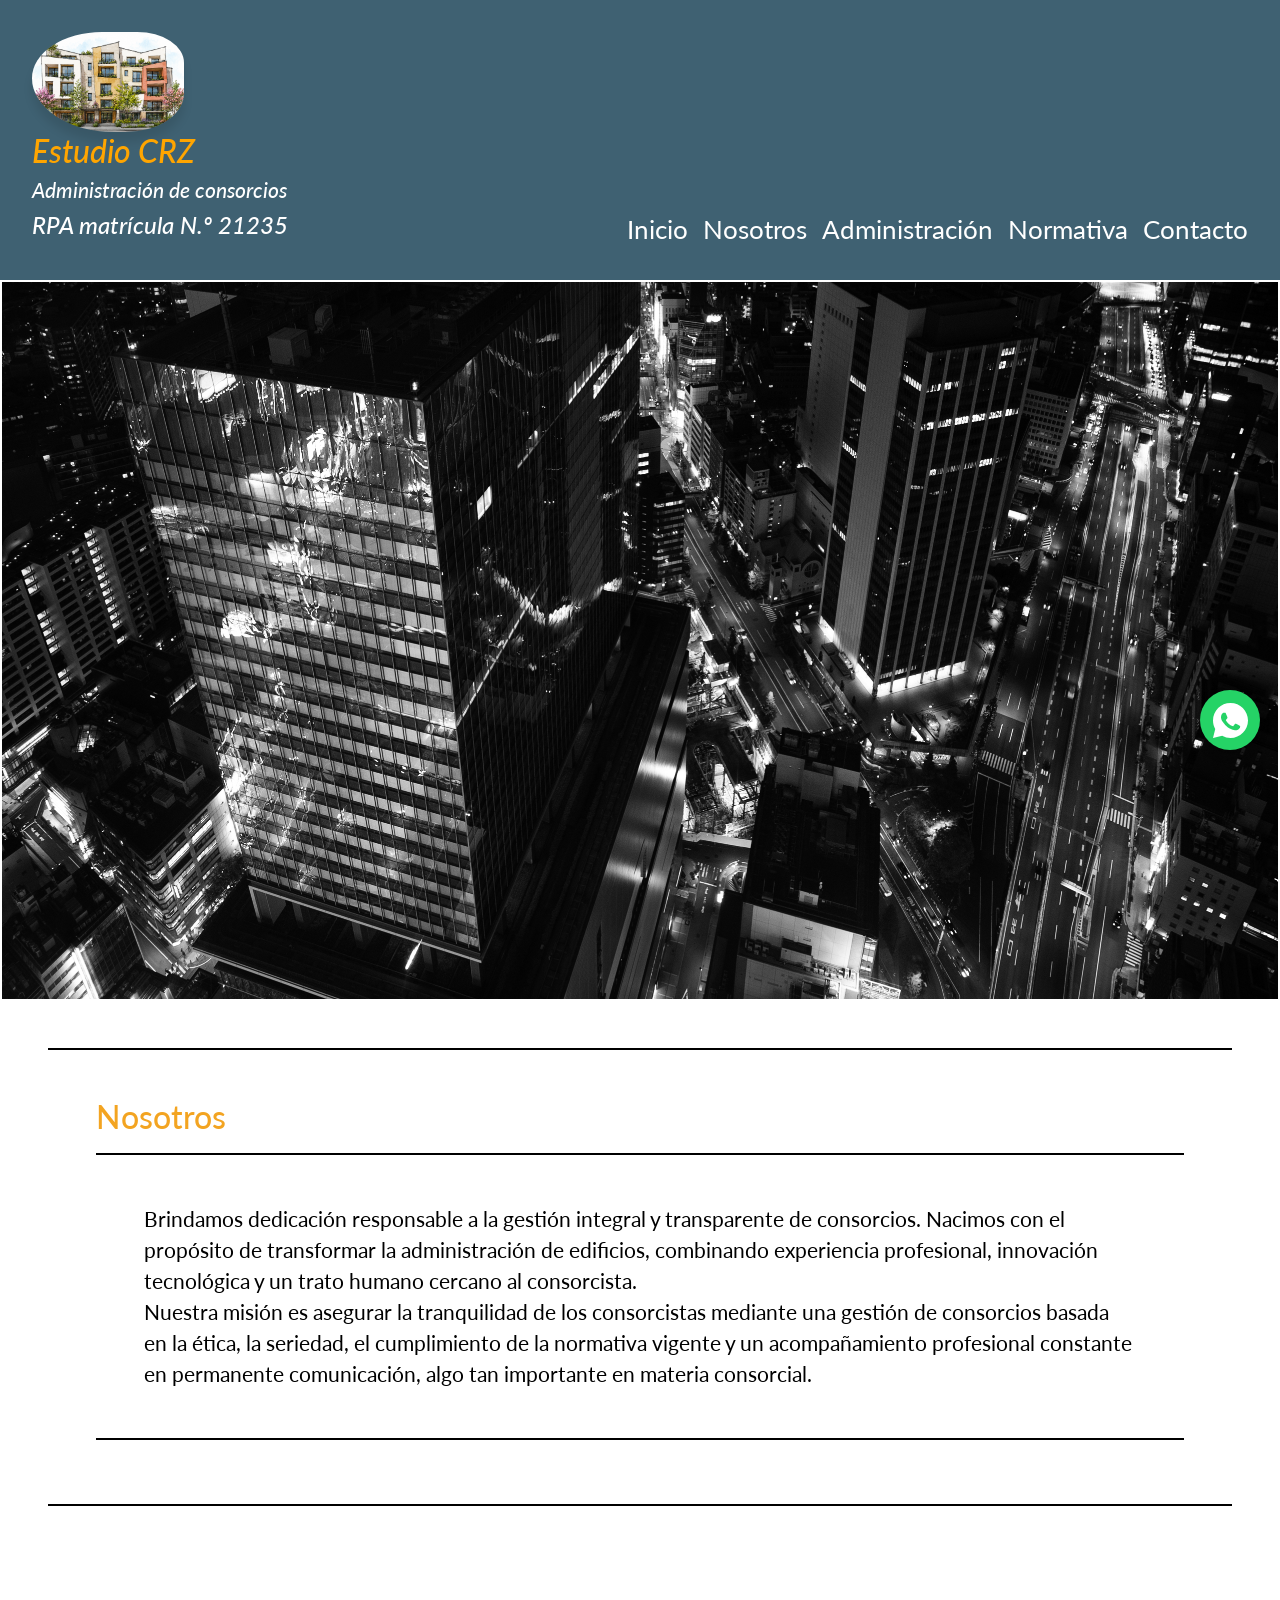
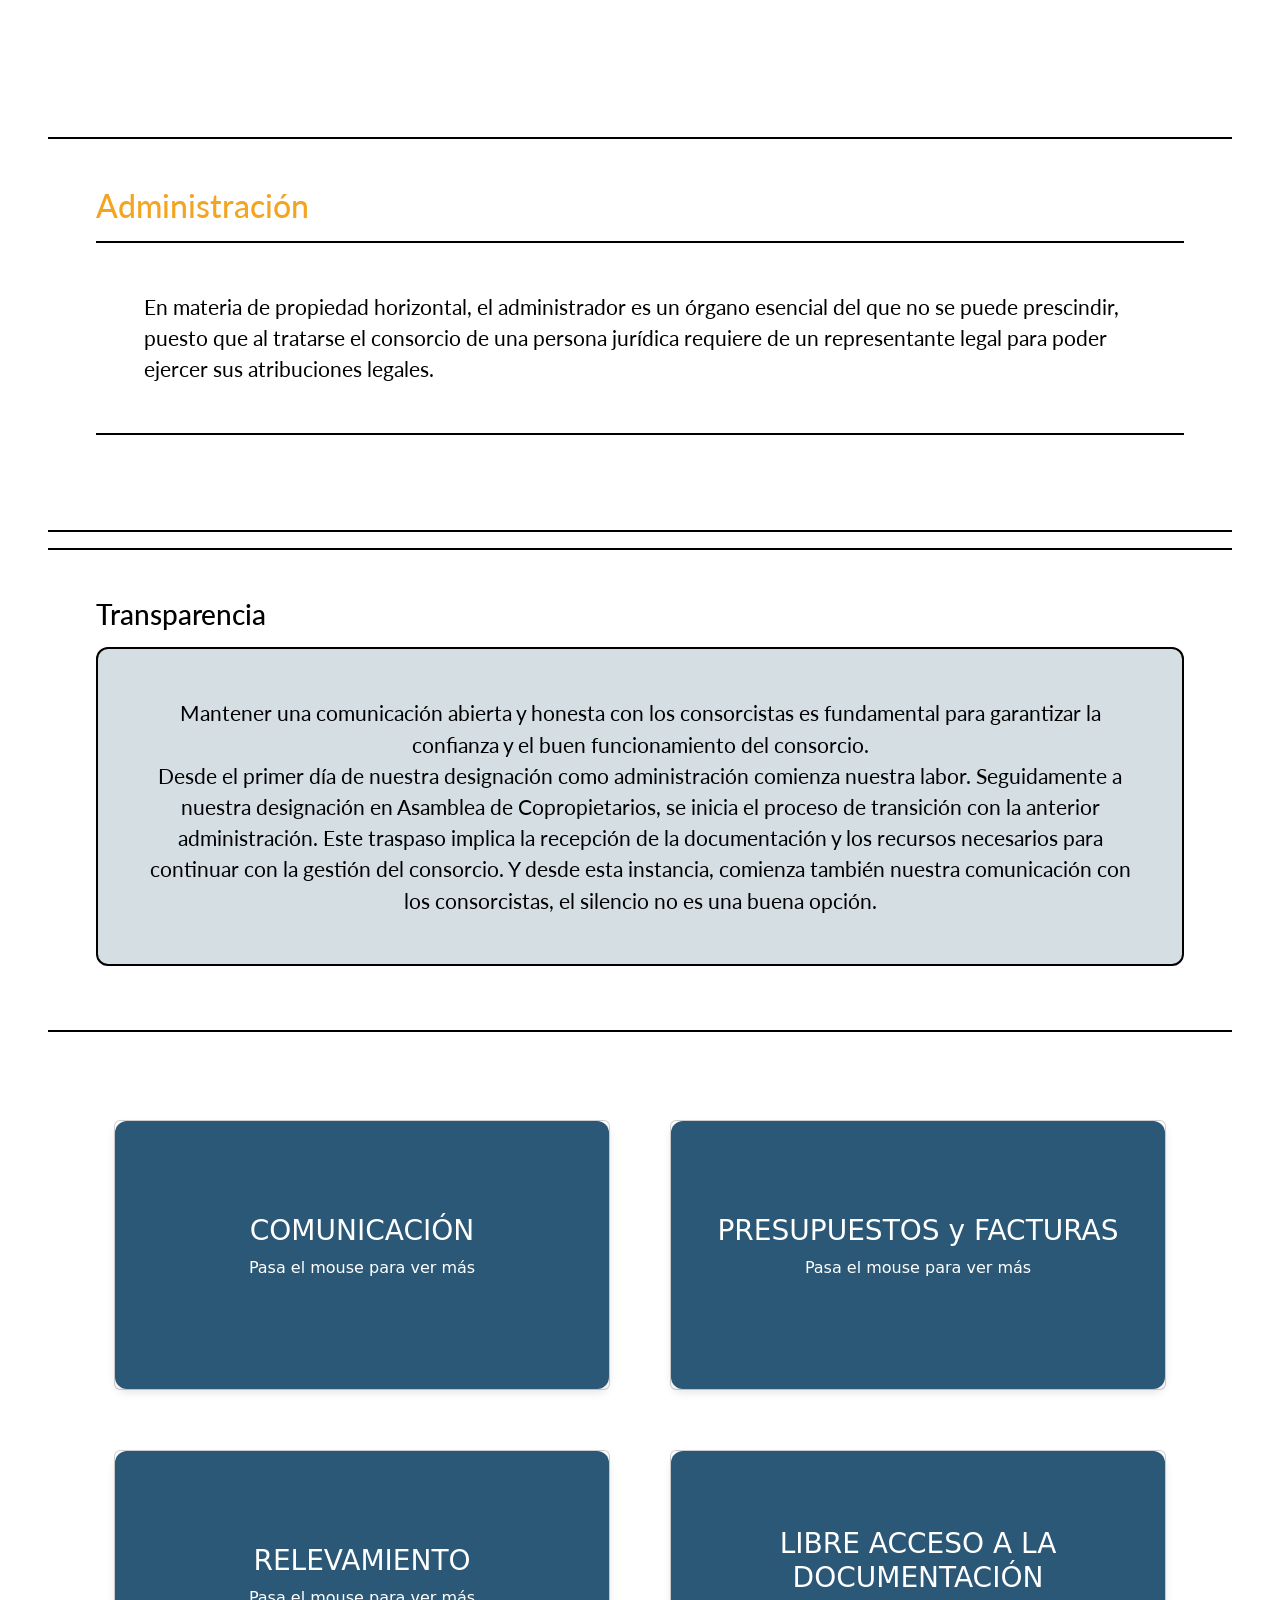
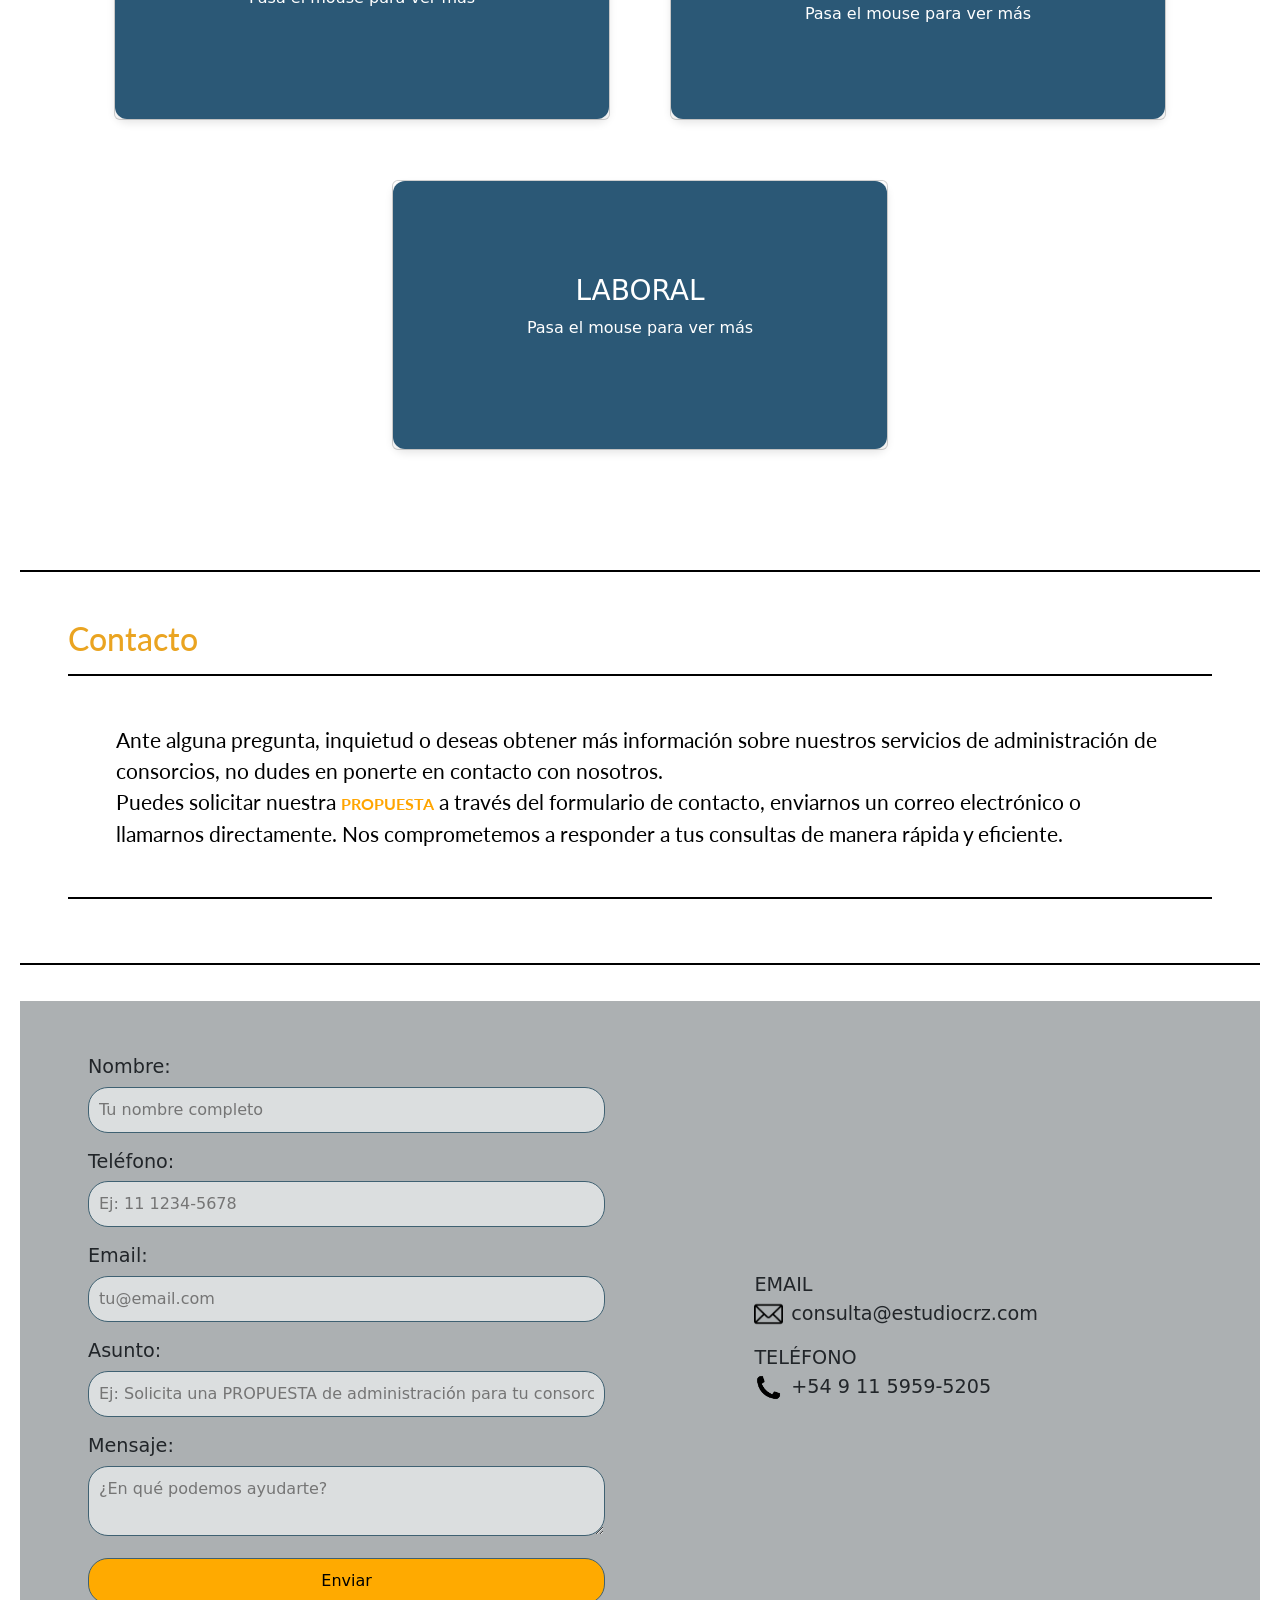
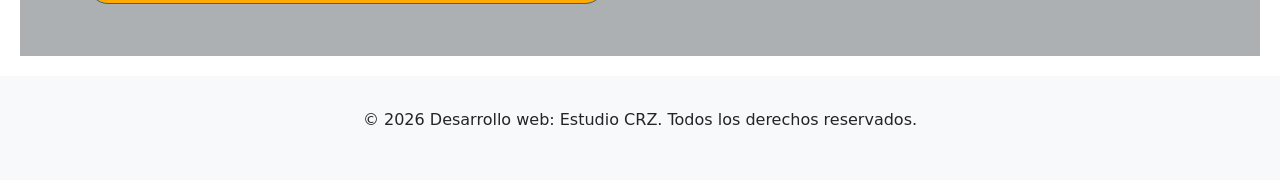
==== index.html @ b4c80524 "responsive" ====
<!DOCTYPE html>
<html lang="en">
<head>
    <meta charset="UTF-8">
     <meta name="theme-color" content="#3f6172">
    
    <meta name="viewport" content="width=device-width, initial-scale=1.0">
        <link rel="icon" type="image/png"   href="/assets/edificio_pagWeb_parteIzq.png" sizes="64x64">
        
        <link rel="preconnect" href="https://fonts.googleapis.com">
        <link rel="preconnect" href="https://fonts.gstatic.com" crossorigin>
        <link href="https://fonts.googleapis.com/css2?family=Inter:ital,opsz,wght@0,14..32,100..900;1,14..32,100..900&family=Lato:ital,wght@0,100;0,300;0,400;0,700;0,900;1,100;1,300;1,400;1,700;1,900&display=swap" rel="stylesheet">

        <link href="https://cdn.jsdelivr.net/npm/bootstrap@5.3.8/dist/css/bootstrap.min.css" rel="stylesheet" integrity="sha384-sRIl4kxILFvY47J16cr9ZwB07vP4J8+LH7qKQnuqkuIAvNWLzeN8tE5YBujZqJLB" crossorigin="anonymous">
        <script src="https://cdn.jsdelivr.net/npm/bootstrap@5.3.8/dist/js/bootstrap.bundle.min.js" integrity="sha384-FKyoEForCGlyvwx9Hj09JcYn3nv7wiPVlz7YYwJrWVcXK/BmnVDxM+D2scQbITxI" crossorigin="anonymous"></script>
        
        <link rel="stylesheet" href="./styles.css">
        <link rel="stylesheet" href="./styles_menu.css">
        <link rel="stylesheet" href="./styles_inicio.css">
        <link rel="stylesheet" href="./styles_form.css">
        <link rel="stylesheet" href="./styles_whatsapp.css">
        <link rel="stylesheet" href="./styles_contacto.css">
        <link rel="stylesheet" href="./styles_tarjetaGira.css">
        
    <title>CRZ Administración</title>
</head>
<body>
    <header class="contenedor_header contenedor_h1">
        <div class="tit_logo">
            <img src="./assets/edificio_pagWeb_bis.png" alt="Logotipo" class="header-logo">
            <div class="tit_nav">
                <h2 class="header-tit" >Estudio CRZ</h2>
                <h1 class="header-texto  h1_abajo" style="color: white;">Administración de consorcios</h1>
                <h4 class="header-texto" style="color: white">RPA matrícula N.º 21235</h4>                
            </div>
        </div>        
        <!-- <div>
                <nav class="contenedor_nav ">
                    <a class="link_nav"  href="#nosotros">Nosotros</a>
                    <a class="link_nav" href="./servicios.html">Servicios</a>
                    <a class="link_nav"  href="./.html">Reseñas</a>
                    <a class="link_nav" href="./contacto.html">Contacto</a>                                        
                </nav>
        </div> -->
        <nav>
            <ul class="contenedor_nav">
                <li class="nav-item"><a class="link_nav" href="./index.html">Inicio</a></li>
                <li class="nav-item"><a class="link_nav" href="#nosotros">Nosotros</a></li>
                <li class="nav-item dropdown"><a class="link_nav" href="#administracion">Administración</a>
                    <!-- <ul class="dropdown-menu">
                        <li><a class="link_nav" href="./servicios/presencia.html">Presencia</a></li>
                        <li><a class="link_nav" href="./servicios.html#contabilidad">Expensas</a></li>
                        <li><a class="link_nav" href="./servicios.html#legal">hola</a></li>
                    </ul> -->
                </li>                    
                <li class="nav-item"><a class="link_nav" href="./normativa.html">Normativa</a></li>
                <li class="nav-item"><a class="link_nav" href="#contacto">Contacto</a></li>
            </ul>
        </nav>

    </header>

    <main>
        <div class="contenedor_main contenedor_h1 normativa" >
          <img src="./assets/city-streets_editadaByN.jpg" alt="Logotipo" class="hero-image">  
          <img src="./assets/city-streets_editadaByN_app.jpg" alt="Logotipo" class="hero-imageApp">

        </div>
        <section id="nosotros" class="titulo_section contenedor_h1">
            <div class=" texto-oculto texto_sec">
            <!--  <div  class="texto_section"> -->
                <h2 class="texto-oculto" style="color:  rgb(243, 164, 33)">Nosotros</h2>
                <p class="texto-oculto texto_sec">Brindamos dedicación responsable a la gestión integral y transparente de consorcios. Nacimos con el propósito de transformar la administración de edificios, combinando experiencia profesional, innovación tecnológica y un trato humano cercano al consorcista.
                <br>Nuestra misión es asegurar la tranquilidad de los consorcistas mediante una gestión de consorcios basada en la ética, la seriedad, 
                    el cumplimiento de la normativa vigente y un acompañamiento profesional constante en permanente comunicación, algo tan importante en materia consorcial.</p>
             </div>
        </section>

        <div class="separa" >

        </div>

        <!--   -->

        <!-- ADMINISTRADOR -->
         <section id="administracion" class="titulo_section contenedor_h1">
             <div  class="texto-oculto texto_sec">
                <h2 class="texto-oculto" style="color:  rgb(243, 164, 33)">Administración</h2>
                <p class="texto-oculto texto_sec">En materia de propiedad horizontal, el administrador es un órgano esencial del que no se puede prescindir, puesto que al tratarse el consorcio de una persona jurídica requiere de un representante legal para poder ejercer sus atribuciones legales.</p>
                <br>
            </div>
                <div class="texto-oculto texto_sec">
                    <h3 style=" justify-content: center; color:  black">Transparencia</h3>
                    <p class="texto-oculto  texto_sec texto_transp"> Mantener una comunicación abierta y honesta con los consorcistas es fundamental para garantizar la confianza y el buen funcionamiento del consorcio.
                    <br> Desde el primer día de nuestra designación como administración comienza nuestra labor. Seguidamente a nuestra designación en Asamblea de Copropietarios, se inicia el proceso de transición con la anterior administración. Este traspaso implica la recepción de la documentación y los recursos necesarios para continuar con la gestión del consorcio. 
                    Y desde esta instancia, comienza también nuestra comunicación con los consorcistas, el silencio no es una buena opción.</p>
                </div>
                
             
        </section>
        
 

      <!-- Espacio inicial vacío
  <div class="seccion-scroll">
    
  </div> -->
<div class="contenedor_tarjetas">
  <div class="card">
    <div class="card-inner">        
            <!-- Cara Frontal -->
            <div class="card-front">
            <h3>COMUNICACIÓN</h3>
            <p>Pasa el mouse para ver más</p>
            </div>
            <!-- Cara Trasera -->
            <div class="card-back">
                <p>Comunicar de manera clara y concisa el detalle de los trabajos y sus COSTOS relacionados con el mantenimiento en sectores comunes, previo a su realización.</p>
            </div>
    </div>
  </div>

<div class="card">
    <div class="card-inner">
             <!-- Cara Frontal -->
        <div class="card-front">
        <h3>PRESUPUESTOS y FACTURAS</h3>
        <p>Pasa el mouse para ver más</p>
        </div>
        <!-- Cara Trasera -->
        <div class="card-back">
            <p>Los presupuestos y las facturas deben contener los costos por separado de mano de obra y detalle de materiales.</p>
        </div>
    </div>
</div>

<div class="card">
    <div class="card-inner">
         <!-- Cara Frontal -->
        <div class="card-front">
        <h3>RELEVAMIENTO</h3>
        <p>Pasa el mouse para ver más</p>
        </div>
        <!-- Cara Trasera -->
        <div class="card-back">
            <p>Inspección de espacios comunes, áreas sensibles y bienes del edificio. Solicitamos informes a las empresas de conservación para armar un panorama completo.</p>
        </div>
    </div>
</div>

<div class="card">
    <div class="card-inner">
        <div class="card-front">
        <h3>LIBRE ACCESO A LA DOCUMENTACIÓN</h3>
        <p>Pasa el mouse para ver más</p>
        </div>
        <!-- Cara Trasera -->
        <div class="card-back">
            <p>Garantizar el libre acceso a la documentación del consorcio, entre ella, a los resúmenes bancarios mensuales del consorcio.</p>
        </div>
    </div>
</div>

<div class="card">
    <div class="card-inner">
        <div class="card-front">
        <h3>LABORAL</h3>
        <p>Pasa el mouse para ver más</p>
        </div>
        <!-- Cara Trasera -->
        <div class="card-back">
           <p>Control y distribución de funciones del personal según el Contrato Colectivo de Trabajo, SUTERH, ART y el libro de órdenes. Seguimiento de ausentismo, liquidación de sueldos, cargas sociales y sindicales, y confección de libros de sueldo del personal dependiente del consorcio.</p>
        </div>

  </div>
</div>
<!-- 
<div class="contenedor_transparencia" >
        Primer bloque de texto
    <div class="seccion-scroll">
        <p>Mantenimiento</p> 
        <p class="texto-oculto bordes  caja"></p>
    </div>

    Cuarto bloque de texto 
    <div class="seccion-scroll">
        <p class="texto-oculto bordes caja"></p>
    </div>  

    Segundo bloque de texto 
    <div class="seccion-scroll">
        <p class="texto-oculto bordes caja">   Relevamiento.
</p>
    </div>    

    <Tercer bloque de texto 
    <div class="seccion-scroll">
        <p class="texto-oculto bordes caja"></p>
    </div>

     Cuarto bloque de texto
    <div class="seccion-scroll">
        <p class="texto-oculto bordes">Laboral.
Control y distribución de funciones del personal según el Contrato Colectivo de Trabajo, SUTERH, ART y el libro de órdenes. Seguimiento de ausentismo, liquidación de sueldos, cargas sociales y sindicales, y confección de libros de sueldo del personal dependiente del consorcio.</p>
    </div>
</div>

  Espacio final 
  <div class="seccion-scroll"></div>
 
         -->
  

        
        <section id="contacto" class="titulo_section contenedor_h1">            
            <div class="texto-oculto texto_sec">
                    <h2 class="texto-oculto" style="color: rgb(234, 164, 33)">Contacto</h2>
                    <p class="texto_sec texto-oculto">Ante alguna pregunta, inquietud o deseas obtener más información sobre nuestros servicios de administración de consorcios, no dudes en ponerte en contacto con nosotros.
                        <br> Puedes solicitar nuestra <strong style="color:  orange">PROPUESTA</strong> a través del formulario de contacto, enviarnos un correo electrónico o llamarnos directamente. Nos comprometemos a responder a tus consultas de manera rápida y eficiente.
                    </p>
            </div>
         </section>
            <div class="contenedor_form">
                <form class="contact_form" action="https://api.web3forms.com/submit" method="POST">
                        <input type="hidden" name="access_key" value="1e7f4284-111e-4250-ad31-039adc8c6f6a">
                        <div class="form_group">
                            <label for="name">Nombre:</label>
                            <input class="form_input" type="text" name="name" placeholder="Tu nombre completo" required> 
                        </div>
                        <div class="form_group">
                            <label for="phone">Teléfono:</label>
                            <input class="form_input" type="tel" name="phone" placeholder="Ej: 11 1234-5678" required>
                        </div>      
                        <div class="form_group">
                            <label for="email">Email:</label>
                            <input class="form_input" type="email" name="email" placeholder="tu@email.com" required>
                        </div>
                        <div class="form_group">
                            <label for="subject">Asunto:</label>
                            <input class="form_input" type="text" name="subject" placeholder="Ej: Solicita una PROPUESTA de administración para tu consorcio" required>
                        </div>
                        <div class="form_group">
                            <label for="message">Mensaje:</label>
                            <textarea class="form_textarea" name="message" placeholder="¿En qué podemos ayudarte?" required></textarea>
                        </div>
                            <button class="form_button" type="submit">Enviar</button>
                </form>
                <div class="contacto_ambos">
                    <div class="contacto_">
                        <p>EMAIL</p>
                        <div class="contacto_e_t">
                            <img class="icono_contacto" src="./assets/icons/email.png" alt="email">
                            <p>consulta@estudiocrz.com</p>
                        </div>                
                    </div>
                    <div class="contacto_">
                        <p>TELÉFONO</p>
                        <div class="contacto_e_t">
                            <img class="icono_contacto" src="./assets/icons/telfono.png" alt="telefono">
                            <p>+54 9 11 5959-5205</p>
                        </div>                    
                    </div>
                </div>
            </div>
    </main>
    <footer>
        <div class="footer">
             
            <p class="copyright">© 2026 Desarrollo web: Estudio CRZ. Todos los derechos reservados.</p>
        </div>

    </footer>

    <button id="btnVolverArriba" class="btn-flotante" title="Volver arriba">↑</button>
    <script src="./script_volver.js"></script>
    <script src="./script_nav.js"></script>
    <script src="./script_scroll.js"></script>

  
  <!-- Botón flotante de WhatsApp -->
<div class="whatsapp-float">
  <a href="https://wa.me/5491159595205?text=Hola%2C%20quiero%20consultar%20por%20un%20turno" target="_blank" rel="noopener noreferrer" aria-label="Contactar por WhatsApp">
    <!-- Icono SVG de WhatsApp -->
    <svg xmlns="http://w3.org" viewBox="0 0 32 32" fill="#FFF">
      <path d="M16 0C7.163 0 0 7.163 0 16c0 2.85.745 5.524 2.053 7.857L0 32l8.361-2.007A15.932 15.932 0 0016 32c8.837 0 16-7.163 16-16S24.837 0 16 0zm8.318 22.846c-.347.973-1.728 1.83-2.846 2.067-.768.16-1.77.288-5.111-1.077-4.303-1.72-7.094-6.108-7.309-6.39-.215-.281-1.748-2.327-1.748-4.437 0-2.11 1.107-3.149 1.503-3.578.396-.43.865-.538 1.154-.538.288 0 .576.004.826.015.266.012.624-.101.975.736.36.865 1.226 2.997 1.334 3.213.108.215.18.465.036.756-.144.29-.216.469-.432.72-.216.252-.453.564-.648.756-.216.216-.44.45-.19.879.252.429 1.116 1.842 2.395 2.984 1.646 1.467 3.033 1.921 3.462 2.137.429.216.68.18.936-.108.256-.288 1.08-1.259 1.368-1.688.288-.429.576-.36.972-.216.396.144 2.518 1.188 2.95 1.404.432.216.72.324.828.504.108.18.108 1.044-.239 2.017z"/>
    </svg>
  </a>
</div>


</body>
</html>
---- styles.css ----
* {
  margin: 0;
  padding: 0;
  box-sizing: border-box;
  font-size: 16px;
}

body {
  font-size: 16px; /* El texto normal mide 16px */
}
.contenedor_h1 {
  font-size: 1rem; /* El título mide 40px (16 * 2.5) */
  font-family: "Lato", sans-serif;
}
.h1_abajo{
  font-size: 1.3rem;
}
.contenedor_main {
  padding: .1rem; /* El espacio interno mide 32px (16 * 2) */
}
/* --------------------- */

/* 
.lato-light-titulo {
  font-family: "Lato", sans-serif;
/*   font-weight: 300; 
*/
.header-tit{
  color: orange;
}
.inter-cuerpo {
  font-family: "Inter", sans-serif;
  font-optical-sizing: auto;
  font-weight: 10px;
 /*  font-style: normal; */
}

.contenedor_header{
  display: flex;    /* Activa el diseño en línea (horizontal) */
  justify-content: space-between;
  align-items: flex-end; /* Centra la imagen y el texto verticalmente entre sí */
 /*  gap: 15px;       */       /* Controla el espacio de separación entre la imagen y el texto */
  background-color: #3f6172;
  /* background: linear-gradient(#5c7e89,transparent 80%, 20% ); */
  color: black;
  font-weight:100;
  font-style: italic;
  padding: 2rem;
}


.header-logo {
  max-height: 100px;      /* Ajusta el tamaño de la imagen según tus necesidades */
  width: auto;
  border-radius: 60% 40% 50% 70%;
  box-shadow: 0 10px 10px rgba(0, 0, 0, 0.1);
  object-fit: cover;
}
.contenedor_nav{
  display: flex;
  justify-content: space-around;
  gap: 15px;  
}
.link_nav{
  color: white;
  font-size: 1.6rem;
  font-weight: 400;
  text-decoration:solid;
  font-style: normal;
}

/* Color cuando la opción está activa */
.link_nav.active {
  color: #efc41a; /* (cambia este color a tu gusto) */
  font-weight: bold;
}
.link_nav:hover{
  color: rgb(20, 214, 204);
  text-decoration: solid;
   color: #efc41a;
}

/* Botón Volver Arriba */
.btn-flotante {
  position: fixed;
  bottom: 20px;
  right: 20px;
  background-color: #d58f16;
  color: white;
  border: none;
  border-radius: 50%;
  width: 50px;
  height: 50px;
  font-size: 24px;
  font-weight: 500;
  cursor: pointer;
  display: flex;
  align-items: center;
  justify-content: center;
  box-shadow: 0 2px 5px rgba(0,0,0,0.3);
  opacity: 0;
  visibility: hidden;
  transition: opacity 0.3s ease, visibility 0.3s ease;
  z-index: 1000;
}

.btn-flotante.mostrar {
  opacity: 1;
  visibility: visible;
}


/* 2. Media Query para Celulares */
@media screen and (max-width: 768px) {
 * {
  margin: 0;
  padding: 0;
  box-sizing: border-box; 
}

.contenedor_header{
  display: flex;
  flex-direction: column; /* Activa el diseño en línea (horizontal) */
  justify-content: space-around;
  align-items:center; /* Centra la imagen y el texto verticalmente entre sí */
 /*  gap: 15px;       */       /* Controla el espacio de separación entre la imagen y el texto */
  background-color: #3f6172;
  /* background: linear-gradient(#5c7e89,transparent 80%, 20% ); */
  color: black;
  font-weight:100;
  font-style: italic;
  padding: .5rem;
  font-size: .8rem;
}

.contenedor_h1 {
  font-size: .8rem; /* El título mide 40px (16 * 2.5) */
  font-family: "Lato", sans-serif;
}

.tit_logo{
  display: flex;
  justify-content: space-between;
}
.header-logo {
  max-height: 2.5rem;      /* Ajusta el tamaño de la imagen según tus necesidades */
  width: auto;
  border-radius: 60% 40% 50% 70%;
  box-shadow: 0 10px 10px rgba(0, 0, 0, 0.1);
  object-fit: cover;
  margin-right: .3rem;
}
.header-texto{
  font-size: .8rem;
}
.header-tit{
  font-size: 1rem;
  color: orange;
}
.contenedor_nav{
  display: flex;
  justify-content: space-around;
  gap: 15px;  
}
.link_nav{
  color: orange;
  font-size: 0.7rem;
  font-weight: 400;
  text-decoration: none;
  font-style: normal;
}

/* Color cuando la opción está activa */
.link_nav.active {
  color: #efc41a; /* (cambia este color a tu gusto) */
  font-weight: bold;
}
.link_nav:hover{
  color: rgb(20, 214, 204);
  text-decoration: solid;
   color: #efc41a;
}

.contenedor_main {
  padding: .1rem; /* El espacio interno mide 32px (16 * 2) */
}

/* Botón Volver Arriba */
.btn-flotante {
  position: fixed;
  bottom: 20px;
  right: .3rem;
  background-color: #d58f16;
  color: white;
  border: none;
  border-radius: 50%;
  width: 2rem;
  height: 2rem;
  font-size: 1rem;
  font-weight: bolder;  
  cursor: pointer;
  display: flex;
  align-items: center;
  justify-content: center;
  box-shadow: 0 2px 5px rgba(0,0,0,0.3);
  opacity: 0;
  visibility: hidden;
  transition: opacity 0.3s ease, visibility 0.3s ease;
  z-index: 1000;
}

.btn-flotante.mostrar {
  opacity: 1;
  visibility: visible;
}


}
---- styles_menu.css ----
/* Asegura que el menú principal esté en línea y sirva de referencia */
nav ul {
  list-style: none;
  padding: 0;
  margin: 0;
  display: flex;
}

.nav-item {
  position: relative; /* Permite posicionar el submenú respecto a este item */
}

/* Estilos base para el menú desplegable (oculto por defecto) */
.dropdown-menu {
  display: none;
  position: absolute;
  top: 100%; /* Se despliega justo debajo del botón */
  left: 0;
  background-color: #39467ae7; /* Cambia al color de tu diseño */
  box-shadow: 0px 4px 8px rgba(0,0,0,0.1);
  list-style: none;
  padding: 10px 0;
  min-width: 150px;
  z-index: 1000;
}

/* Estilos para los links de las sub-opciones */
.dropdown-menu li a {
  display: block;
  padding: 8px 15px;
  color: rgb(244, 231, 205);
  text-decoration: none;
}

/* Efecto hover para las sub-opciones */
.dropdown-menu li a:hover {
  background-color: #415961;
}

/* TRUCO: Muestra el menú cuando pasas el mouse por encima de la opción padre */
.dropdown:hover .dropdown-menu {
  display: block;
}
.dropdown-menu li a:visited{
  color:blue
}
---- styles_inicio.css ----
body {
      margin: 0;
      /* font-family: sans-serif; */
}

/* Main */


 /* Texto sobre la imagen de fondo */
/* Contenedor principal */
.contenedor_main {
  position: relative;
  width: 100%;
  height: 80vh; /* Ajusta la altura que desees */
  overflow: hidden;
}

/* Imagen que ocupa todo el contenedor */
.hero-image {
  width: 100%;
  height: 100%;
  object-fit: cover;
}
.hero-imageApp{
  display: none;
}
/* 
/* Estado normal de la sección */
.titulo_section {
  margin: 3rem;
}
/* Cuando el usuario hace clic en el navbar y la sección se activa 
.titulo_section:target {
  animation: conRetardo 1.2s forwards;
}
/* Animación que espera antes de mostrar el contenido
@keyframes conRetardo {
  0% { opacity: 0; }       /* Empieza invisible 
  50% { opacity: 0; }      /* Se mantiene invisible (este es el "retardo") 
  100% { opacity: 1; }     /* Aparece suavemente al final
} */

.texto_sec{
 /* display: flex;   */
 width: 100%;
  border-top: black 2px solid;
  border-bottom: black 2px solid;
  text-align: left;
  color: black;
  padding: 3rem;
/*   position: absolute; */
  font-size: 1.3rem;
  margin: 1rem auto;
}
div {
    display: block;
    unicode-bidi: isolate;
}
.texto_transp{
 /* display: flex;   */
  border-radius: 12px;
  border: black 2px solid;
  text-align: center;
  color: black;
  padding: 3rem;
  background-color: rgba(202, 214, 220, 0.8); /* Fondo blanco con opacidad */
}
/* .comunicacion{
  color: white;  
} */
 /* Estado inicial: invisible y un poco desplazado hacia abajo */
.texto-oculto {
  opacity: 0;
  transform: translateY(30px);
  transition: opacity 0.6s ease-out, transform 0.6s ease-out;
}

/* Estado final: JavaScript agrega esta clase automáticamente */
.texto-oculto.visible {
  opacity: 1;
  transform: translateY(0);
}

.separa{
  background-image: url("./assets/noche.jpg");
    background-attachment: fixed;
    height: 15vh;
}

@media screen and (max-width: 768px) {
  .contenedor_main {
  position: relative;
  width: 100% auto;
  height: 80vh; /* Ajusta la altura que desees */
  overflow: hidden;
}

/* Imagen que ocupa todo el contenedor */
.hero-image {
  display: none;
}
.hero-imageApp{
  display: block;
}


/* 
/* Estado normal de la sección */
.titulo_section {
  margin: 1rem;
  font-size: .8rem;
}
section h2{
  margin: 1rem;
  font-size: .9rem;
  color: orange;
  font-weight: bold;
}

.texto_sec{
 /* display: flex;   */
 width: 100%;
  border-top: black 1px solid;
  border-bottom: black 1px solid;
  text-align: center;
  color: black;
  padding: .5rem;
/*   position: absolute; */
  font-size: .8rem;
  margin: 1rem auto;
}
.texto_sec h3{
  font-size: .9rem;
  font-weight: bold;
}
.texto_sec strong{
  font-size: .8rem;
  color: rgb(6, 78, 233);
}
div {
    display: block;
    unicode-bidi: isolate;
}
.texto_transp{
 /* display: flex;   */
  border-radius: 12px;
  border: black 2px solid;
  text-align: center;
  color: black;
  padding: 1rem;
  background-color: rgba(202, 214, 220, 0.8); /* Fondo blanco con opacidad */
}
/* .comunicacion{
  color: white;  
} */
 /* Estado inicial: invisible y un poco desplazado hacia abajo */
.texto-oculto {
  opacity: 0;
  transform: translateY(30px);
  transition: opacity 0.6s ease-out, transform 0.6s ease-out;
  

/* Estado final: JavaScript agrega esta clase automáticamente */
.texto-oculto.visible {
  opacity: 1;
  transform: translateY(0);
}





  
}
---- styles_whatsapp.css ----
.whatsapp-float {
  position: fixed;
  bottom: 150px;
  right: 20px;
  z-index: 1000;
}

.whatsapp-float a {
  display: flex;
  justify-content: center;
  align-items: center;
  width: 60px;
  height: 60px;
  background-color: #25d366;
  border-radius: 50%;
  box-shadow: 0 4px 10px rgba(0, 0, 0, 0.3);
  transition: transform 0.3s ease, background-color 0.3s ease;
}

.whatsapp-float a:hover {
  background-color: #128c7e;
  transform: scale(1.1);
}

.whatsapp-float svg {
  width: 35px;
  height: 35px;
}
@media screen and (max-width: 768px){
  .whatsapp-float {
  position: fixed;
  bottom: 150px;
  right: .3rem;
  z-index: 1000;
}

.whatsapp-float a {
  display: flex;
  justify-content: center;
  align-items: center;
  width: 2rem;
  height: 2rem;
  background-color: #25d366;
  border-radius: 50%;
  box-shadow: 0 4px 10px rgba(0, 0, 0, 0.3);
  transition: transform 0.3s ease, background-color 0.3s ease;
}

.whatsapp-float a:hover {
  background-color: #128c7e;
  transform: scale(1.1);
}

.whatsapp-float svg {
  width: 1rem;
  height: 1rem;
}

}
---- styles_contacto.css ----
#contacto {
  opacity: 1;
  transition: opacity 0.5s ease;
  margin: 0 auto;
  margin-top: 4rem;

}
/* Cuando el usuario hace clic en el navbar y la sección se activa */
.contacto:target {
  animation: conRetardo 1.2s forwards;
}
/* Animación que espera antes de mostrar el contenido */
@keyframes conRetardo {
  0% { opacity: 0; }       /* Empieza invisible */
  50% { opacity: 0; }      /* Se mantiene invisible (este es el "retardo") */
  100% { opacity: 1; }     /* Aparece suavemente al final */
}

/* FORMULARIO */
/* A partir de aquí, se agregan estilos para el formulario de contacto en el pie de página. Se define un contenedor flexible para el formulario, con un ancho mínimo y máximo, y se aplican estilos a los elementos del formulario, como etiquetas, campos de entrada
 y botones. Además, se agregan estilos para el texto de copyright al final del pie de página. */
 .contenedor_form {
  background-color:  #acb0b2;
  padding: 2rem 3rem;
  display: flex;
  align-items: center;
  width: 100%;  
  height: 100%;  
}
.contact_form {
  flex: 1;
  max-width: 60%;
  min-width: auto;  
  padding: 20px;
  background-color: #acb0b2;
  font-size: 1.2rem;
}
.form_group {
  margin-bottom: 15px;
}
.form_group label {
  display: block;
  margin-bottom: 5px;
  font-size: 1.2rem;
}
.form_group input,
.form_group textarea {
  width: 80%;
  padding: 10px;
  border: 1px solid #3f6172;
  border-radius: 20px;
  background-color: #dbdedf;
  color: #fff;
  box-sizing: border-box;
  font-size: 1rem;
  }
.form-group textarea {
  height: 100px;
  resize: vertical;
}
.form_button {
  background-color: #ffaa00;
  color: black;
  border: none;
  border: 1px solid #3f6172;
  padding: 10px 20px;
  border-radius: 20px;
  cursor: pointer;
  width: 80%;
  font-size: 1rem;
}
.form_button:hover {
  background-color: #3f6172;
}

/* DATOS DE CONTACTO */
.contacto_ambos {
  display: flex;
  flex-direction: column; 
}
.contacto_ {
  display: flex;
  flex-direction: column;
  justify-content: left;  
  width: auto;
  margin-top: 1rem;   
}
.contacto_ p {
  font-size: 1.2rem;
  margin: 0;
}
.contacto_e_t{
  display: flex;
  align-items: center;  
  width: auto;
  margin: 0;  
}
.icono_contacto{
  width: 1.8rem;
  height: 1.8rem;
  margin-right: .5rem;
}

.footer{
    background-color: #f8f9fa;
    text-align: center;
    padding: 2rem 0;
}
.copyright p{
    padding: 1rem;
    font-size: 1rem;
}

/* ------------------------------------------- */
@media screen and (max-width: 768px) {
  #contacto {
    margin-top: 1rem;
}

/* FORMULARIO */
/* A partir de aquí, se agregan estilos para el formulario de contacto en el pie de página. Se define un contenedor flexible para el formulario, con un ancho mínimo y máximo, y se aplican estilos a los elementos del formulario, como etiquetas, campos de entrada
 y botones. Además, se agregan estilos para el texto de copyright al final del pie de página. */
 .contenedor_form {
  background-color:  #dfe0e1;
  padding: 0rem 0rem;
  display: flex;
  flex-direction: column;  
  width: 100% 0;  
  height: auto;
  padding-top: .5rem;
  padding-bottom: .5rem;
  border: 1px solid #3f6172;
  border-radius: 20px;
}
.contact_form {
  flex: 1;
  max-width: 100%;
  min-width: auto;  
  padding: 0px;
  background-color: #dfe0e1;
  font-size: .8rem;
}
.form_group {
  margin-bottom: .2rem;
}
.form_group label {
  display: contents;
  margin-bottom: .2rem;
  font-size: .8rem;
}
.form_group input,
.form_group textarea {
  width: 100%;
  padding: .2rem;
  border: 1px solid #3f6172;
  border-radius: 20px;
  background-color: white;
  color: #fff;
  box-sizing:border-box;
  font-size: .8rem;
  }
.form-group textarea {
  height: 1rem;
  resize: vertical;
}
.form_button {
  background-color: #ffaa00;
  color: black;
  border: none;
  border: 1px solid #3f6172;
  padding: .5rem;
  border-radius: 20px;
  cursor: pointer;
  width: 100%;
  font-size: .8rem;
}
.form_button:hover {
  background-color: #3f6172;
}

/* DATOS DE CONTACTO */
.contacto_ambos{
   padding: .8rem;

}
.contacto_ambos .contacto_{
  justify-content: center;
  text-align: center;
 
  
}
.contacto_ {
  justify-content: center;
   margin-top: .2rem;   
}
.contacto_ p {
  font-size: .8rem;
  margin: 0;
}
.icono_contacto{
  width: 0.8rem;
  height: 0.8rem;
  margin-right: .5rem;
}

.footer{
    background-color: #f8f9fa;
    text-align: center;
    padding: .5rem 0;
    
}
.footer p{
    padding: 0;
    font-size: .6rem;
}

}
---- styles_tarjetaGira.css ----
/* 1. Contenedor principal con perspectiva 3D */
.contenedor_tarjetas{
 display: flex; 
  justify-content: center; /* Centra horizontalmente */
  align-items: center;     /* Centra verticalmente */
  flex-wrap: wrap;         /* Permite que las tarjetas se ajusten en varias filas si es necesario */
  gap: 20px;               /* Espacio entre las tarjetas */
  padding: 20px;
}
.card {
 display:inline-block;  
  width: 40%;
  height: 30vh;
  perspective: 1000px; /* Da profundidad al giro */
  margin: 20px;
}

/* 2. Contenedor interno que realizará la rotación */
.card-inner {
 position: relative;
  width: 100%;
  height: 100%;
  transition: transform 0.6s; /* Velocidad del giro */
  transform-style: preserve-3d; /* Mantiene el espacio 3D para los hijos */
}

/* 3. Activar el giro al pasar el mouse sobre .card */
.card:hover .card-inner {
  transform: rotateY(180deg);
}

/* 4. Estilos compartidos para ambas caras */
.card-front, .card-back {
  position: absolute;
  width: 100%;
  height: 100%;
  backface-visibility: hidden; /* Oculta la cara que queda mirando hacia atrás */
  border-radius: 12px;
  padding: 20px;
  box-sizing: border-box;
  display: flex;
  flex-direction: column;
  justify-content: center;
  align-items: center;
  text-align: center;
  box-shadow: 0 4px 8px rgba(0,0,0,0.1);
}

/* 5. Estilo específico de la cara frontal */
.card-front {
  background-color: #2b5876;
  color: white;
}

/* 6. Estilo de la cara trasera (previamente rotada 180 grados) */
.card-back {
  background-color: #f4f4f9;
  font-size: 1.3rem;
  color: #333;
  transform: rotateY(180deg); /* Empieza dada vuelta */
}
@media screen and (max-width: 768px){
  .contenedor_tarjetas{
 display: flex; 
  justify-content: center; /* Centra horizontalmente */
  align-items: center;     /* Centra verticalmente */
  flex-wrap: wrap;         /* Permite que las tarjetas se ajusten en varias filas si es necesario */
  gap: 0;               /* Espacio entre las tarjetas */
  padding: 2rem;
}
.card {
 display:inline-block;  
  width: 100%;
  height: 30vh;
  perspective: 1000px; /* Da profundidad al giro */
  margin: .5rem;
}

/* 2. Contenedor interno que realizará la rotación */
.card-inner {
 position: relative;
  width: 100%;
  height: 100%;
  transition: transform 0.6s; /* Velocidad del giro */
  transform-style: preserve-3d; /* Mantiene el espacio 3D para los hijos */
}

/* 3. Activar el giro al pasar el mouse sobre .card */
.card:hover .card-inner {
  transform: rotateY(180deg);
}

/* 4. Estilos compartidos para ambas caras */
.card-front, .card-back {
  position: absolute;
  width: 100%;
  height: 100%;
  backface-visibility: hidden; /* Oculta la cara que queda mirando hacia atrás */
  border-radius: 12px;
  padding: 20px;
  box-sizing: border-box;
  display: flex;
  flex-direction: column;
  justify-content: center;
  align-items: center;
  text-align: center;
  box-shadow: 0 4px 8px rgba(0,0,0,0.1);
}

/* 5. Estilo específico de la cara frontal */
.card-front h3 {
  background-color: #2b5876;
  color: white;
  font-size: 1rem;
}
.card-front p{
  font-size: .8rem;
}

/* 6. Estilo de la cara trasera (previamente rotada 180 grados) */
.card-back {
  background-color: #f4f4f9;
  font-size: .7rem;
  color: #333;
  transform: rotateY(180deg); /* Empieza dada vuelta */
}

}
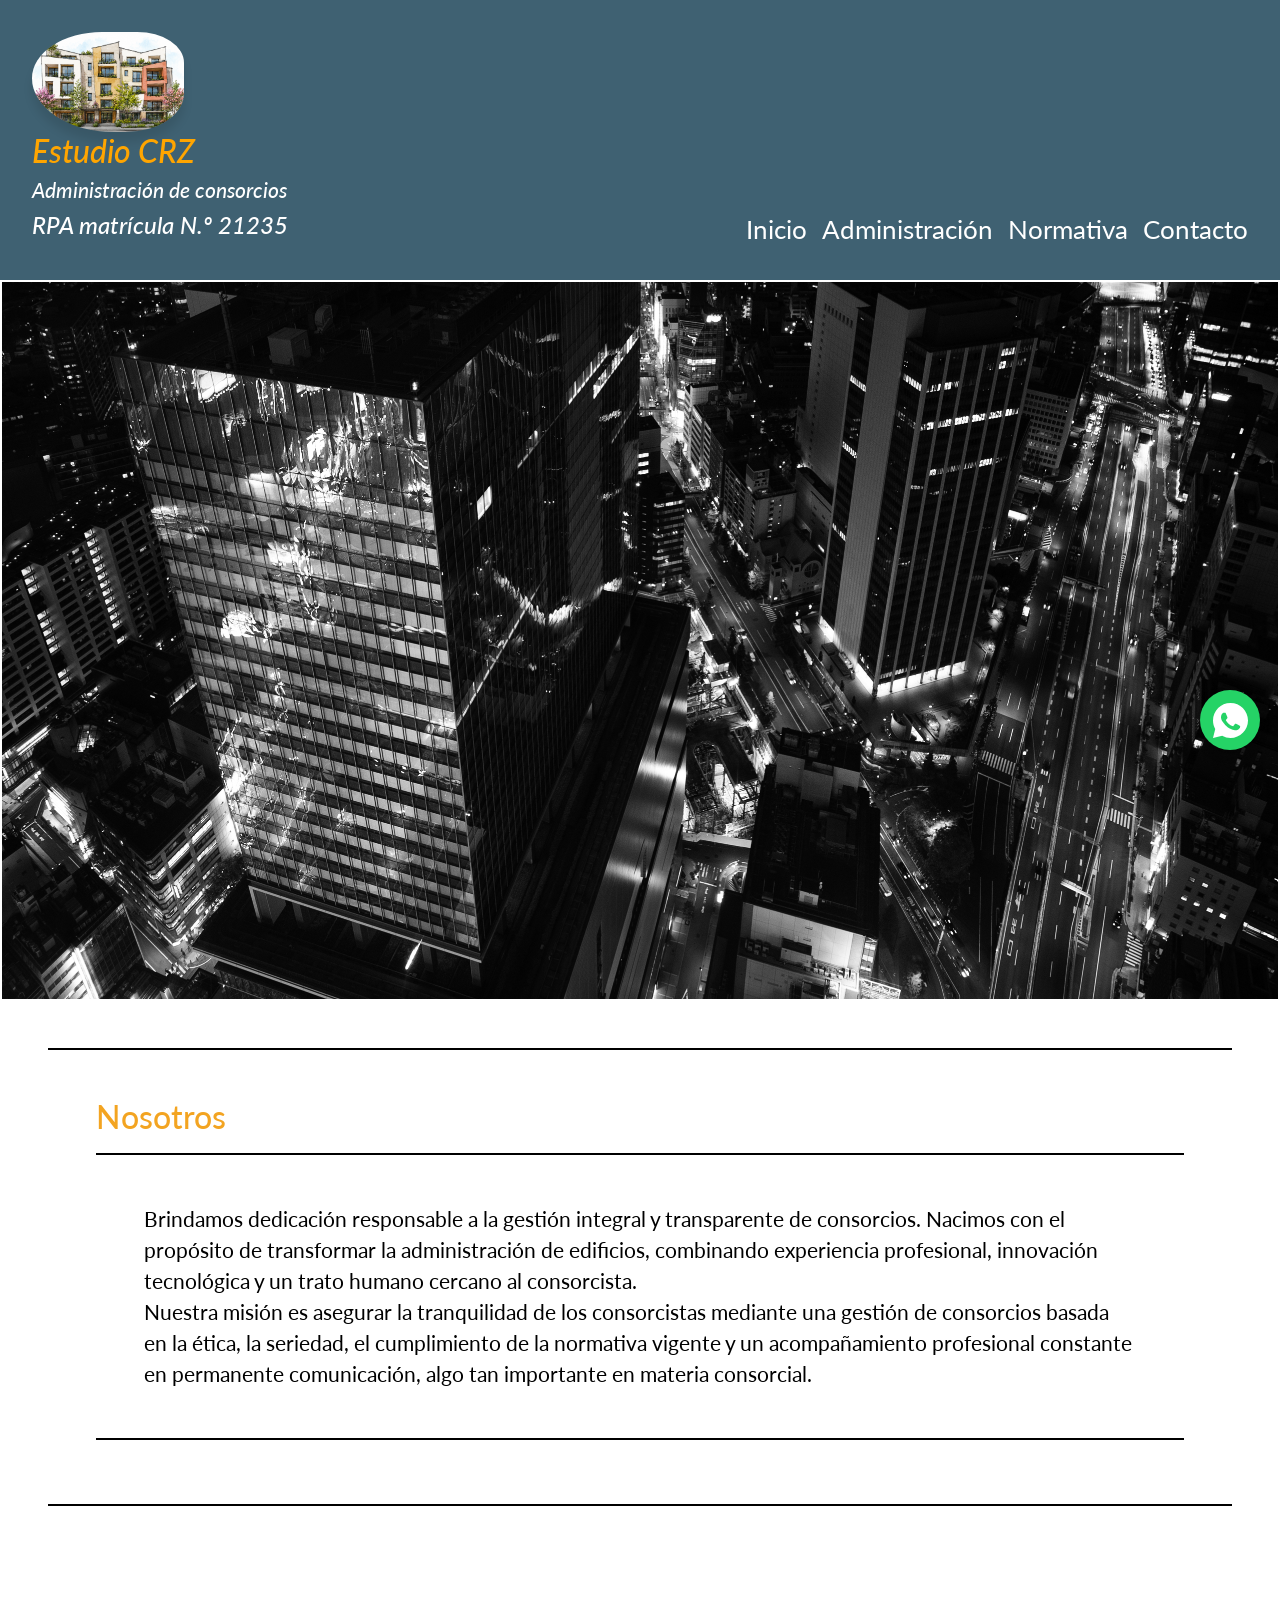
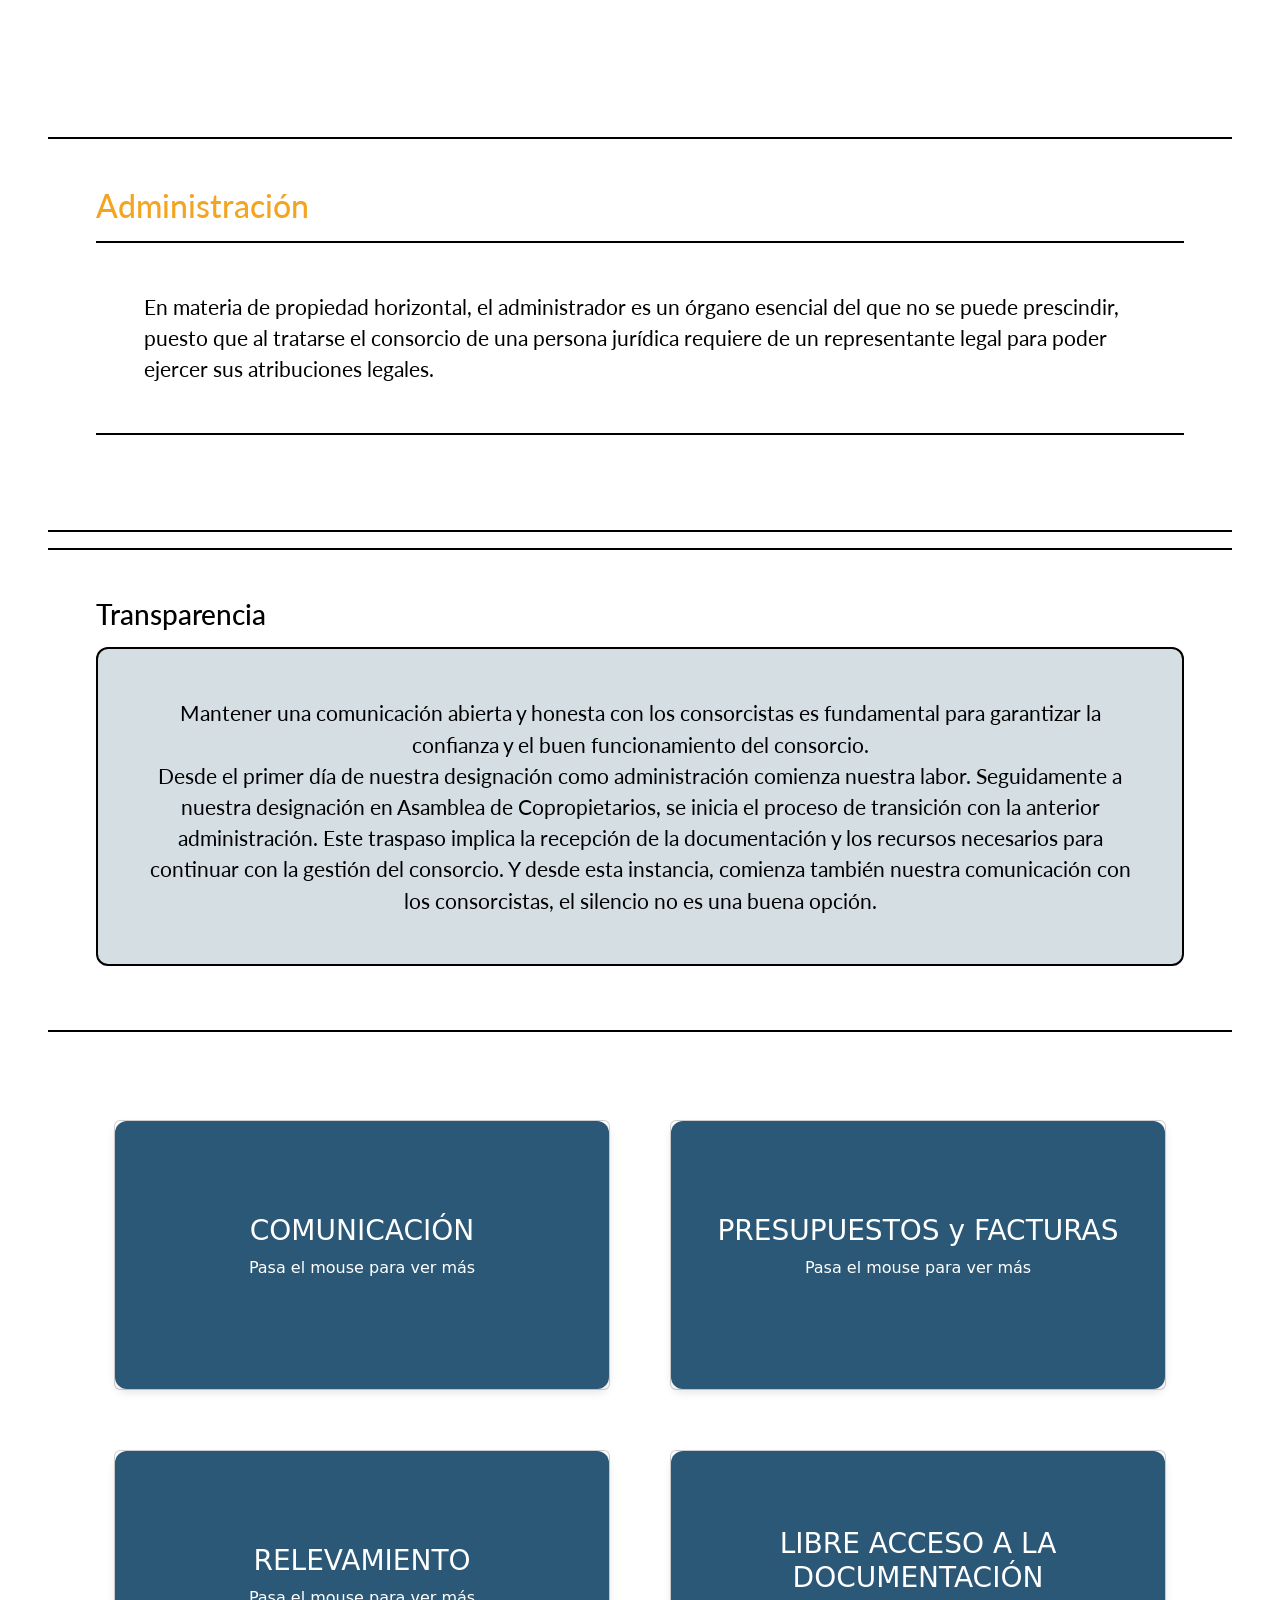
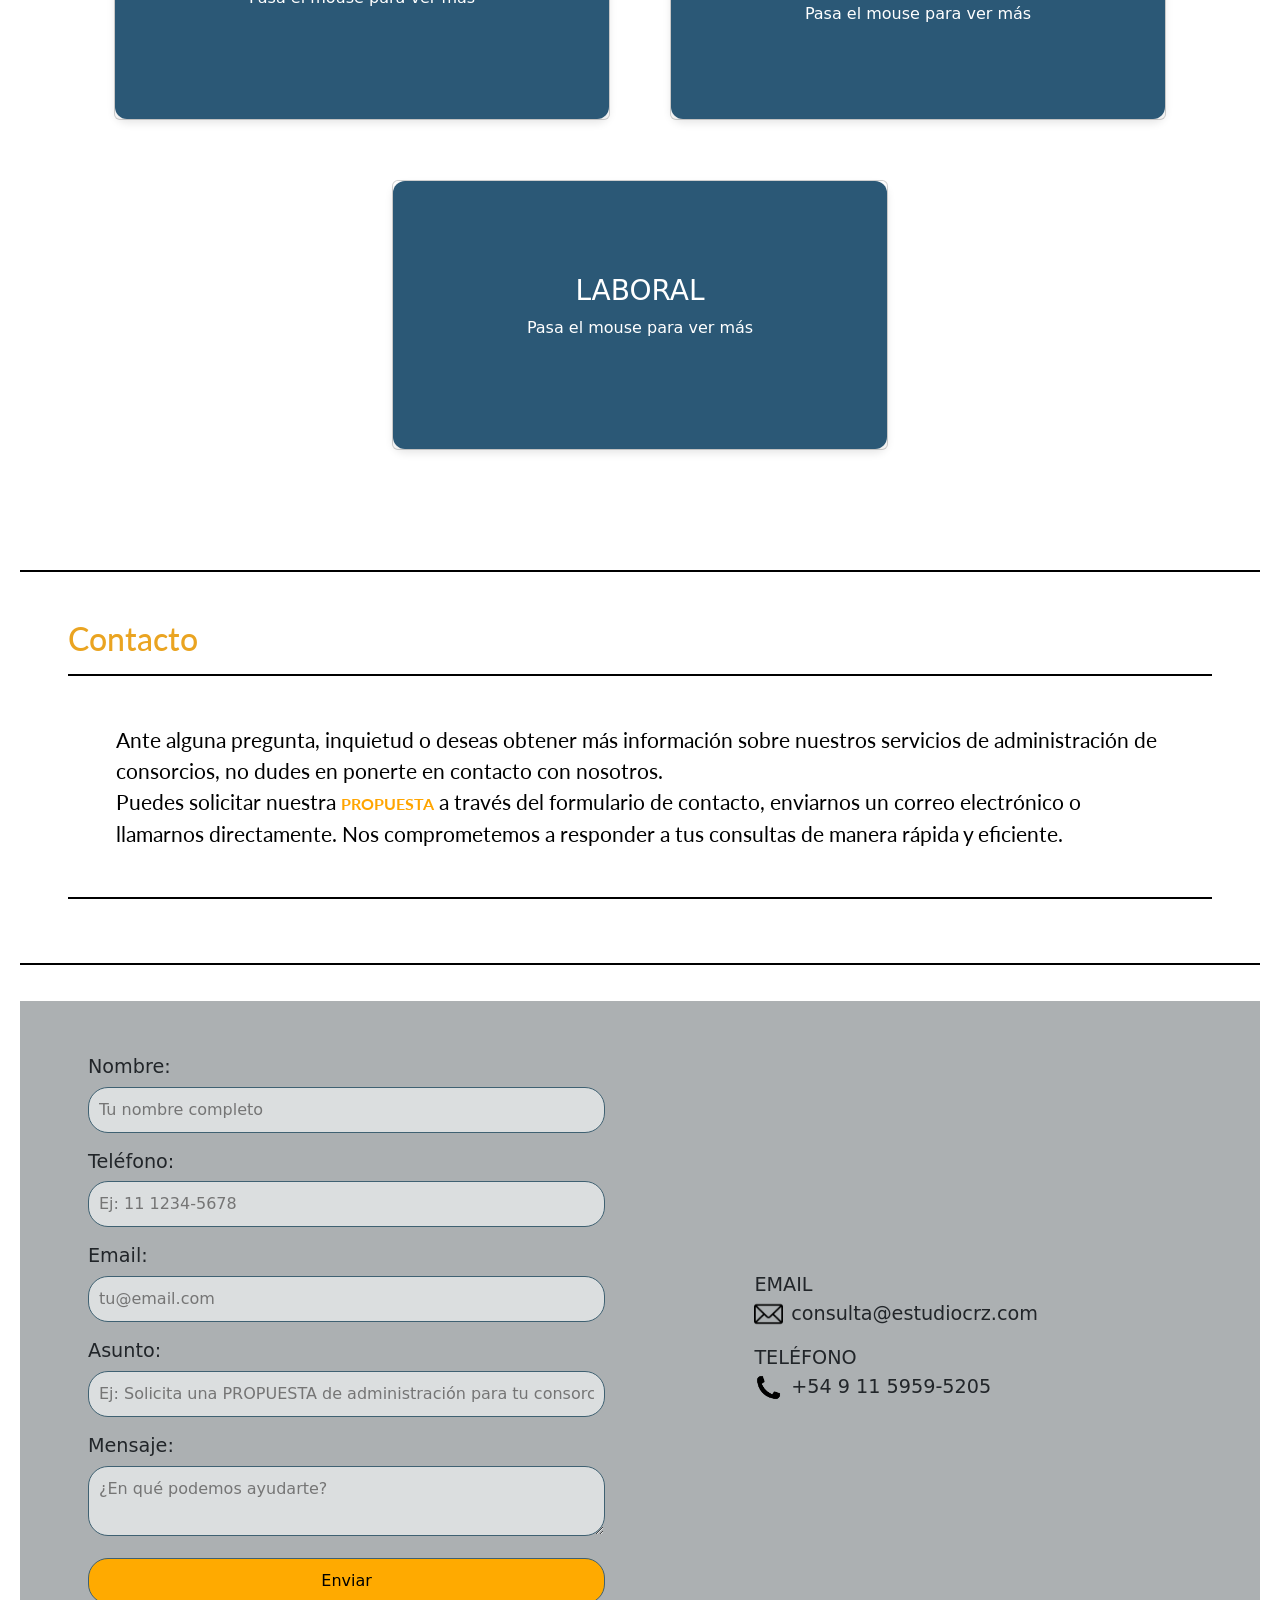
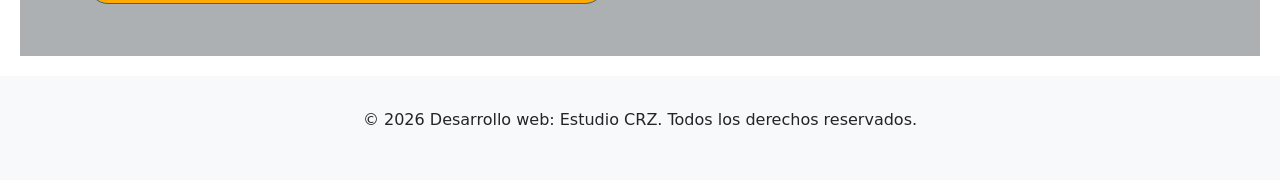
==== commit cd6baa4e: "meta, flotantes, nosotros" ====
--- a/index.html
+++ b/index.html
@@ -2,9 +2,25 @@
 <html lang="en">
 <head>
     <meta charset="UTF-8">
-     <meta name="theme-color" content="#3f6172">
+       
+    <meta name="viewport" content="width=device-width, initial-scale=1.0">
+
+    <!--SEO avanzado-->
+    <meta name="description" content="Estudio CRZ administración de consorcios en CABA. Atención profesional">
+    <meta name="keywords" content="Consorcio, administración, administrador, CABA, Ciudad de Buenos Aires, consejo de propietarios, asamblea">
+    <meta name="author" content="Estudio CRZ Administración de Consorcios">
+    <meta name="robots" content="index, follow">
+    <!--Open Graph / Social Media-->
+    <meta property="og:title" content="Estudio CRZ">
+    <meta property="og:description" content="Administración de Consorcios en CABA">
+    <meta property="og:image" content="/favicon.png">
+    <meta property="og:type" content="website">
+    <meta property="og:locale" content="es_AR">
+    <!--Accesibilidad y performance-->
+    <meta http-equiv="X-UA-Compatible" content="IE=edge">
+    <meta name="theme-color" content="rgb(63, 97, 114)">
+    <!-- <link rel="stylesheet" href="https://cdnjs.cloudflare.com/ajax/libs/font-awesome/6.0.0/css/all.min.css" integrity="sha512-9usAa10IRO0HhonpyAIVpjrylPvoDwiPUiKdWk5t3PyolY1cOd4DSE0Ga+ri4AuTroPR5aQvXU9xC6qOPnzFeg==" crossorigin="anonymous" referrerpolicy="no-referrer" /> -->
     
-    <meta name="viewport" content="width=device-width, initial-scale=1.0">
         <link rel="icon" type="image/png"   href="/assets/edificio_pagWeb_parteIzq.png" sizes="64x64">
         
         <link rel="preconnect" href="https://fonts.googleapis.com">
@@ -45,7 +61,7 @@
         <nav>
             <ul class="contenedor_nav">
                 <li class="nav-item"><a class="link_nav" href="./index.html">Inicio</a></li>
-                <li class="nav-item"><a class="link_nav" href="#nosotros">Nosotros</a></li>
+                <!-- <li class="nav-item"><a class="link_nav" href="#nosotros">Nosotros</a></li> -->
                 <li class="nav-item dropdown"><a class="link_nav" href="#administracion">Administración</a>
                     <!-- <ul class="dropdown-menu">
                         <li><a class="link_nav" href="./servicios/presencia.html">Presencia</a></li>
@@ -169,7 +185,7 @@
         </div>
         <!-- Cara Trasera -->
         <div class="card-back">
-           <p>Control y distribución de funciones del personal según el Contrato Colectivo de Trabajo, SUTERH, ART y el libro de órdenes. Seguimiento de ausentismo, liquidación de sueldos, cargas sociales y sindicales, y confección de libros de sueldo del personal dependiente del consorcio.</p>
+           <p>Control y distribución de funciones del personal según el CCTrabajo, SUTERH, ART y el libro de órdenes. Liquidación de sueldos, cargas sociales, y confección de libros de sueldo del personal dependiente del consorcio.</p>
         </div>
 
   </div>
--- a/styles.css
+++ b/styles.css
@@ -40,7 +40,7 @@
   justify-content: space-between;
   align-items: flex-end; /* Centra la imagen y el texto verticalmente entre sí */
  /*  gap: 15px;       */       /* Controla el espacio de separación entre la imagen y el texto */
-  background-color: #3f6172;
+  background-color: rgb(63, 97, 114);
   /* background: linear-gradient(#5c7e89,transparent 80%, 20% ); */
   color: black;
   font-weight:100;
@@ -150,13 +150,14 @@
   object-fit: cover;
   margin-right: .3rem;
 }
-.header-texto{
-  font-size: .8rem;
-}
+
 .header-tit{
   font-size: 1rem;
   color: orange;
 }
+.header-texto{
+  font-size: .9rem;
+}
 .contenedor_nav{
   display: flex;
   justify-content: space-around;
@@ -164,7 +165,7 @@
 }
 .link_nav{
   color: orange;
-  font-size: 0.7rem;
+  font-size: 0.9rem;
   font-weight: 400;
   text-decoration: none;
   font-style: normal;
@@ -189,7 +190,7 @@
 .btn-flotante {
   position: fixed;
   bottom: 20px;
-  right: .3rem;
+  right: .4rem;
   background-color: #d58f16;
   color: white;
   border: none;
--- a/styles_inicio.css
+++ b/styles_inicio.css
@@ -101,6 +101,9 @@
 }
 .hero-imageApp{
   display: block;
+  width: 100%;
+  height: 100%;
+  object-fit: cover;
 }
 
 
--- a/styles_whatsapp.css
+++ b/styles_whatsapp.css
@@ -30,7 +30,7 @@
   .whatsapp-float {
   position: fixed;
   bottom: 150px;
-  right: .3rem;
+  right: .4rem;
   z-index: 1000;
 }
 
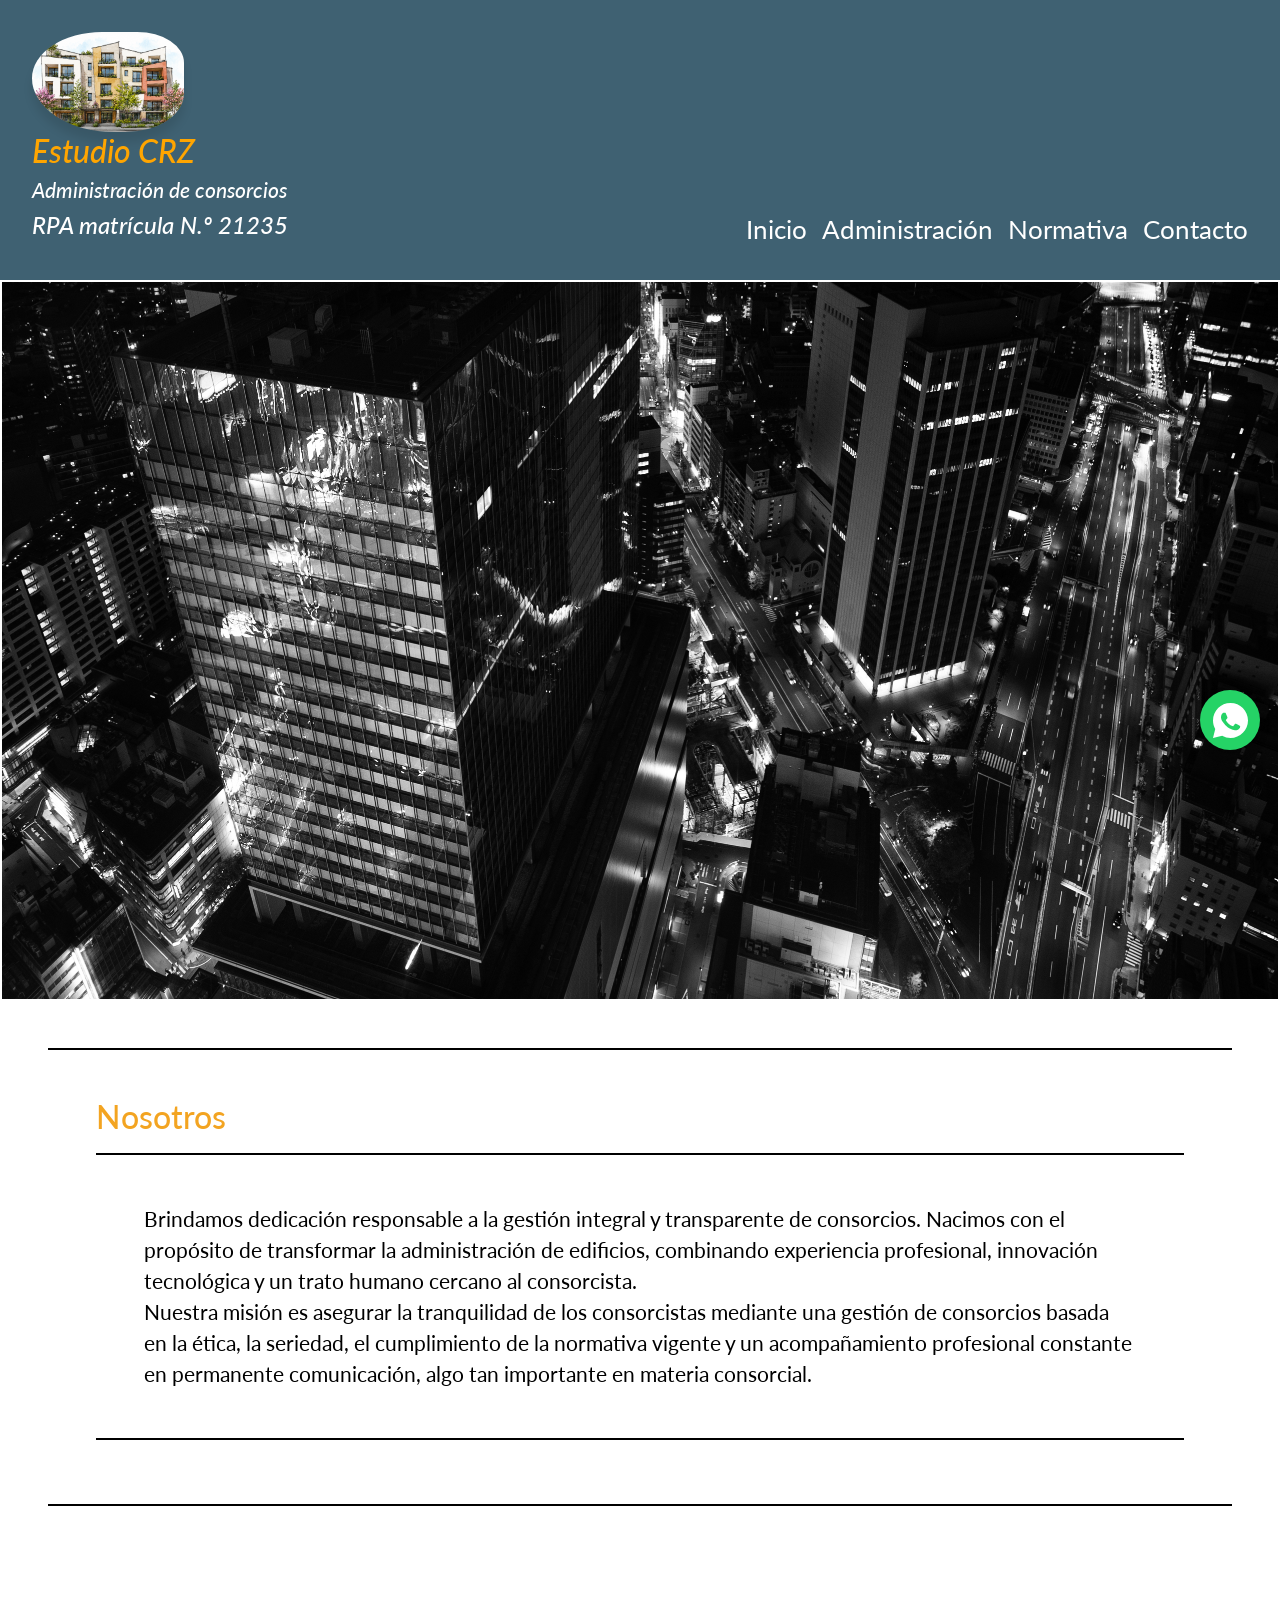
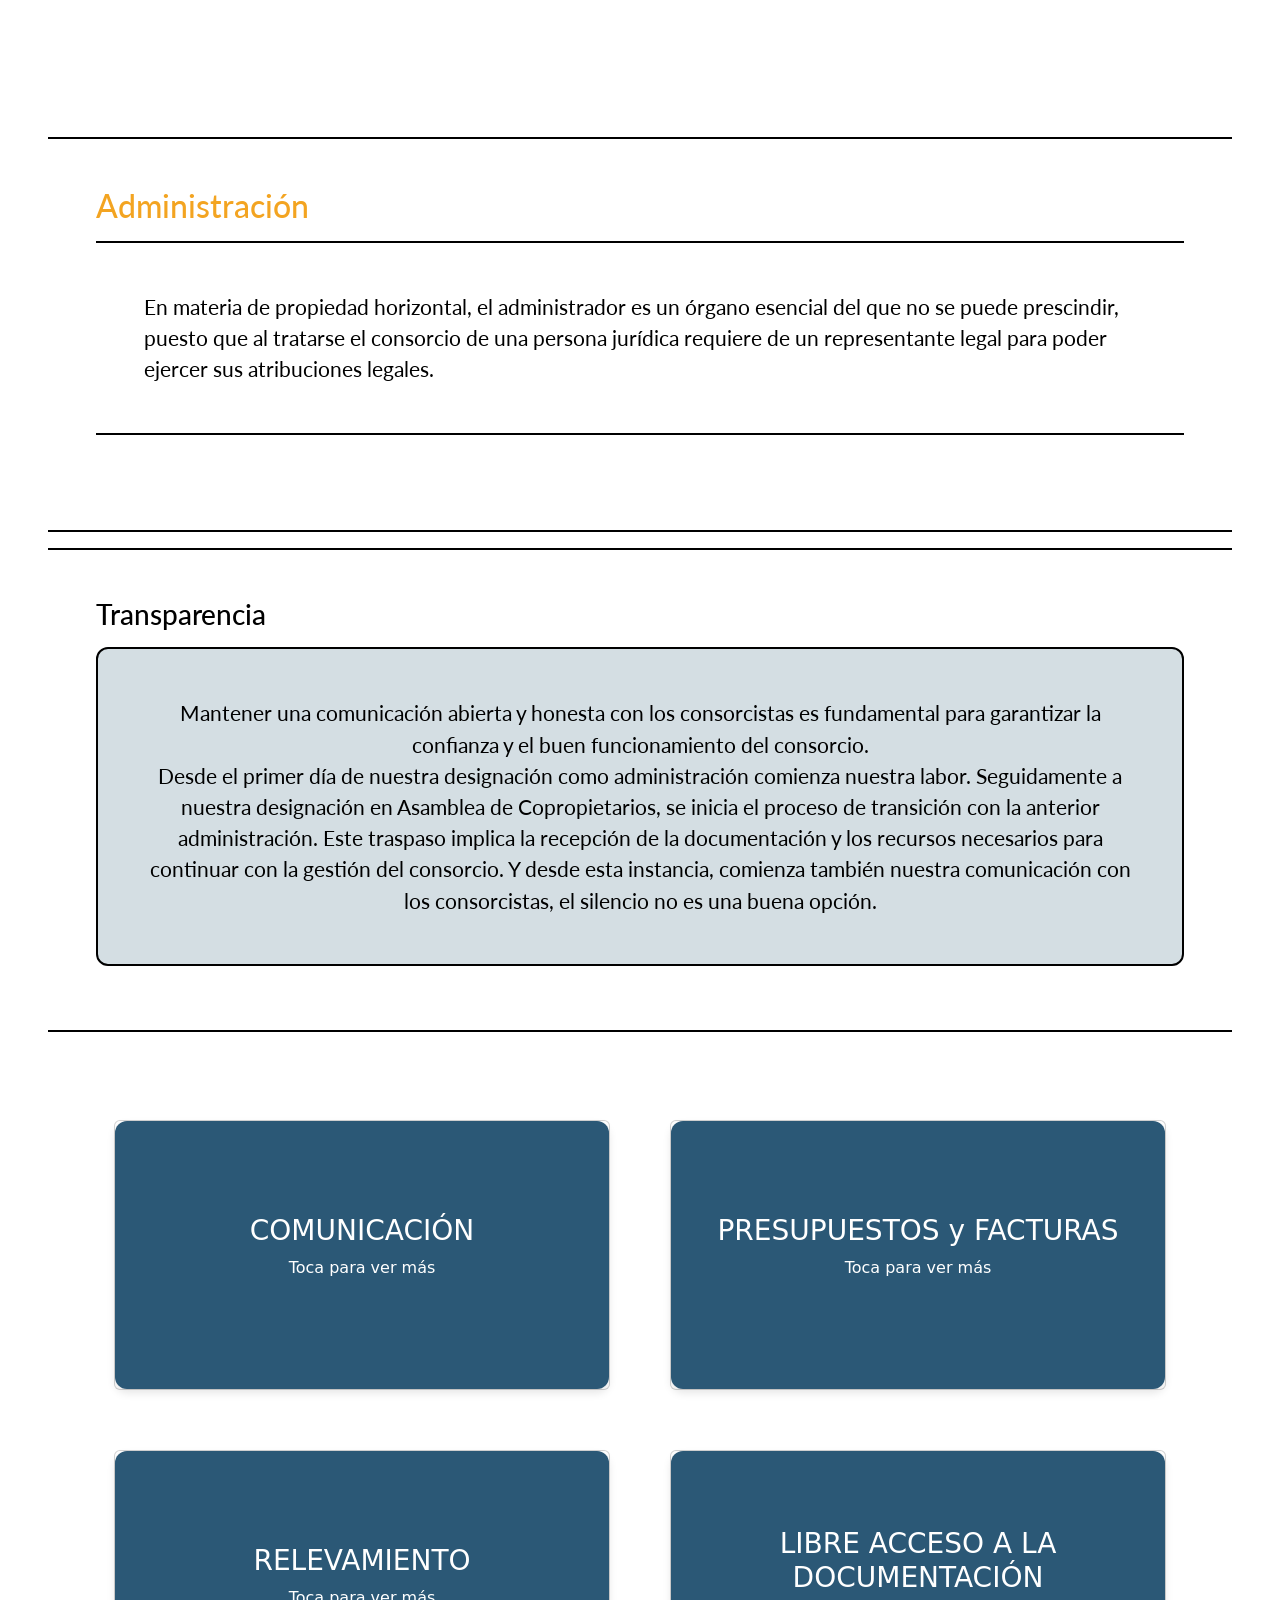
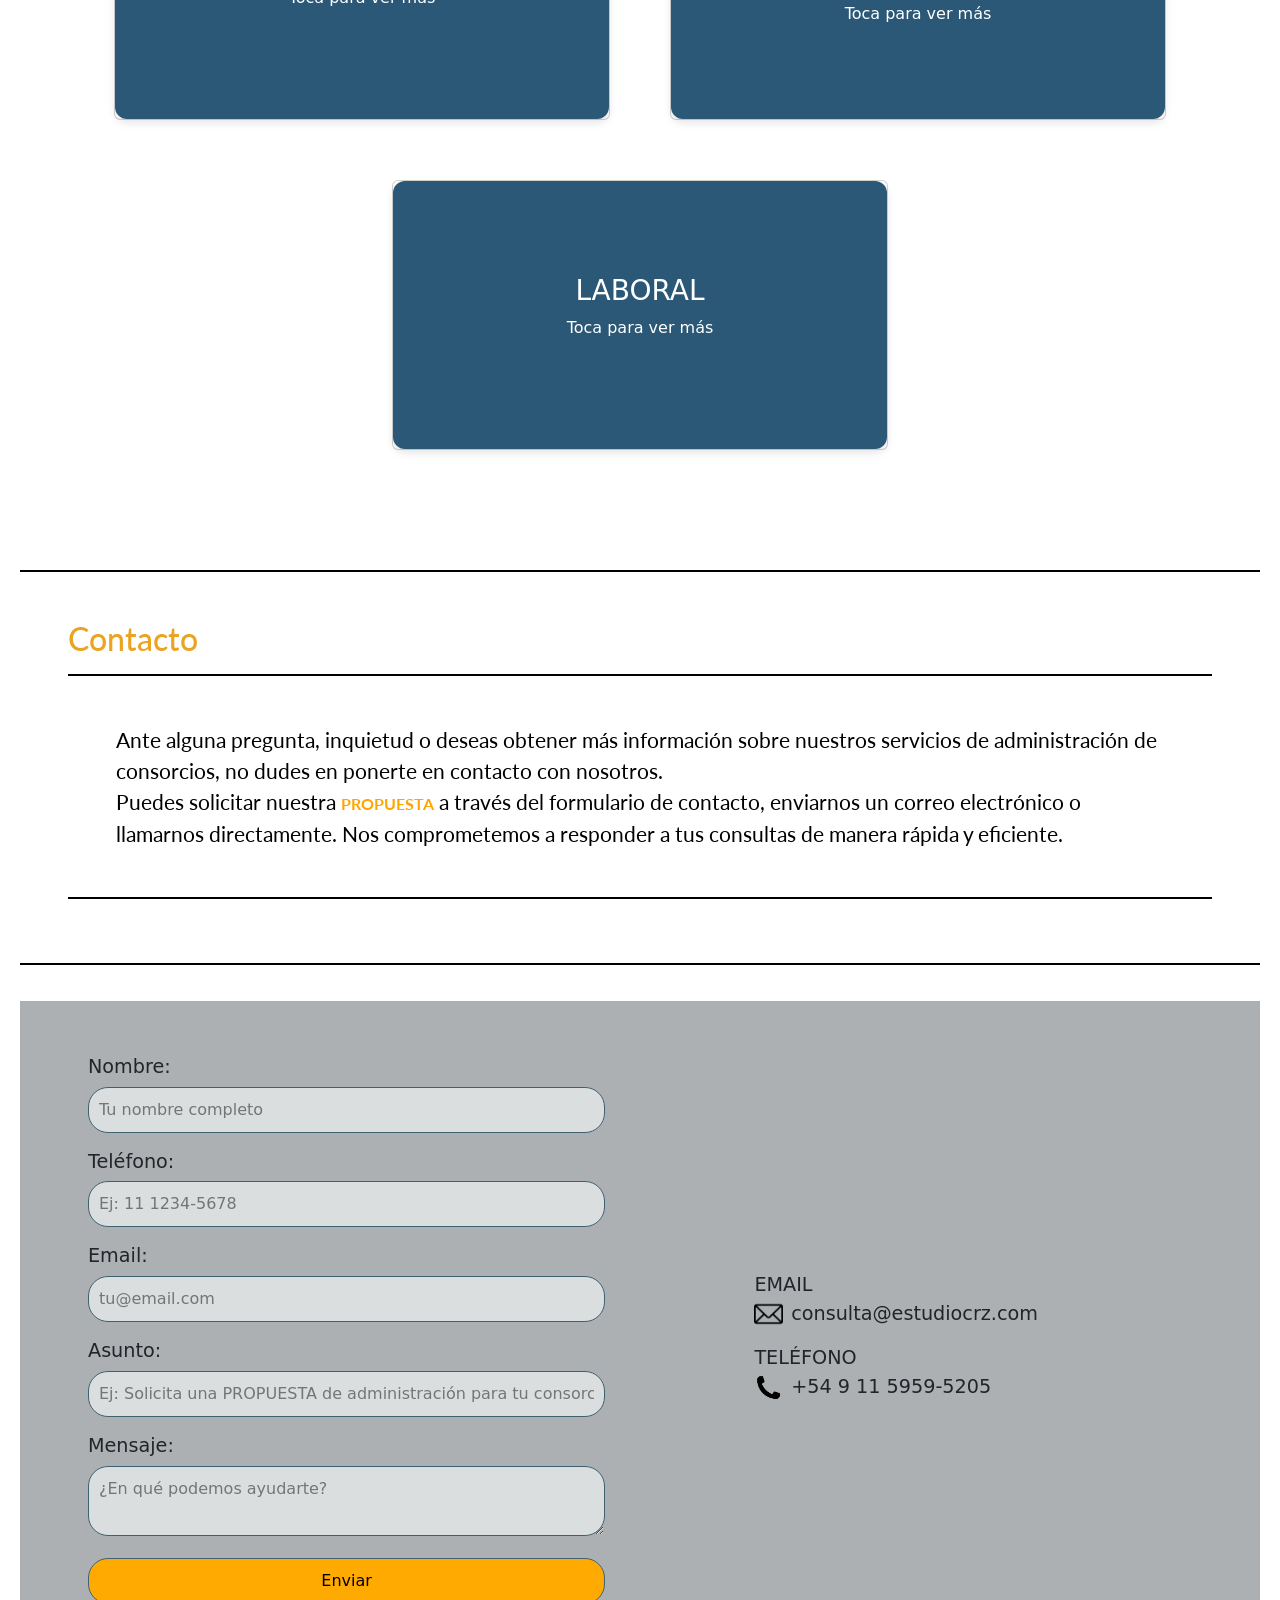
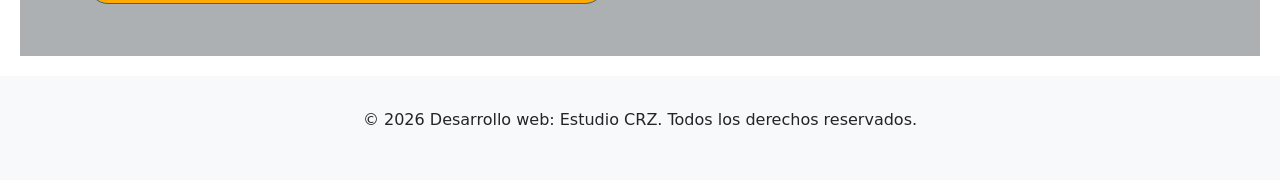
==== commit a1bfeae8: "tarjetas" ====
--- a/index.html
+++ b/index.html
@@ -18,7 +18,8 @@
     <meta property="og:locale" content="es_AR">
     <!--Accesibilidad y performance-->
     <meta http-equiv="X-UA-Compatible" content="IE=edge">
-    <meta name="theme-color" content="rgb(63, 97, 114)">
+    <meta name="theme-color" content="#3f6172">
+    
     <!-- <link rel="stylesheet" href="https://cdnjs.cloudflare.com/ajax/libs/font-awesome/6.0.0/css/all.min.css" integrity="sha512-9usAa10IRO0HhonpyAIVpjrylPvoDwiPUiKdWk5t3PyolY1cOd4DSE0Ga+ri4AuTroPR5aQvXU9xC6qOPnzFeg==" crossorigin="anonymous" referrerpolicy="no-referrer" /> -->
     
         <link rel="icon" type="image/png"   href="/assets/edificio_pagWeb_parteIzq.png" sizes="64x64">
@@ -127,7 +128,7 @@
             <!-- Cara Frontal -->
             <div class="card-front">
             <h3>COMUNICACIÓN</h3>
-            <p>Pasa el mouse para ver más</p>
+            <p>Toca para ver más</p>
             </div>
             <!-- Cara Trasera -->
             <div class="card-back">
@@ -141,7 +142,7 @@
              <!-- Cara Frontal -->
         <div class="card-front">
         <h3>PRESUPUESTOS y FACTURAS</h3>
-        <p>Pasa el mouse para ver más</p>
+        <p>Toca para ver más</p>
         </div>
         <!-- Cara Trasera -->
         <div class="card-back">
@@ -155,7 +156,7 @@
          <!-- Cara Frontal -->
         <div class="card-front">
         <h3>RELEVAMIENTO</h3>
-        <p>Pasa el mouse para ver más</p>
+        <p>Toca para ver más</p>
         </div>
         <!-- Cara Trasera -->
         <div class="card-back">
@@ -168,7 +169,7 @@
     <div class="card-inner">
         <div class="card-front">
         <h3>LIBRE ACCESO A LA DOCUMENTACIÓN</h3>
-        <p>Pasa el mouse para ver más</p>
+        <p>Toca para ver más</p>
         </div>
         <!-- Cara Trasera -->
         <div class="card-back">
@@ -181,7 +182,7 @@
     <div class="card-inner">
         <div class="card-front">
         <h3>LABORAL</h3>
-        <p>Pasa el mouse para ver más</p>
+        <p>Toca para ver más</p>
         </div>
         <!-- Cara Trasera -->
         <div class="card-back">
@@ -295,7 +296,7 @@
   
   <!-- Botón flotante de WhatsApp -->
 <div class="whatsapp-float">
-  <a href="https://wa.me/5491159595205?text=Hola%2C%20quiero%20consultar%20por%20un%20turno" target="_blank" rel="noopener noreferrer" aria-label="Contactar por WhatsApp">
+  <a href="https://wa.me/5491159595205?text=Hola%2C%20quiero%20consultar%20por%20una%20propuesta%20de%20administración%20para%20mi%20consorcio" target="_blank" rel="noopener noreferrer" aria-label="Contactar por WhatsApp">
     <!-- Icono SVG de WhatsApp -->
     <svg xmlns="http://w3.org" viewBox="0 0 32 32" fill="#FFF">
       <path d="M16 0C7.163 0 0 7.163 0 16c0 2.85.745 5.524 2.053 7.857L0 32l8.361-2.007A15.932 15.932 0 0016 32c8.837 0 16-7.163 16-16S24.837 0 16 0zm8.318 22.846c-.347.973-1.728 1.83-2.846 2.067-.768.16-1.77.288-5.111-1.077-4.303-1.72-7.094-6.108-7.309-6.39-.215-.281-1.748-2.327-1.748-4.437 0-2.11 1.107-3.149 1.503-3.578.396-.43.865-.538 1.154-.538.288 0 .576.004.826.015.266.012.624-.101.975.736.36.865 1.226 2.997 1.334 3.213.108.215.18.465.036.756-.144.29-.216.469-.432.72-.216.252-.453.564-.648.756-.216.216-.44.45-.19.879.252.429 1.116 1.842 2.395 2.984 1.646 1.467 3.033 1.921 3.462 2.137.429.216.68.18.936-.108.256-.288 1.08-1.259 1.368-1.688.288-.429.576-.36.972-.216.396.144 2.518 1.188 2.95 1.404.432.216.72.324.828.504.108.18.108 1.044-.239 2.017z"/>
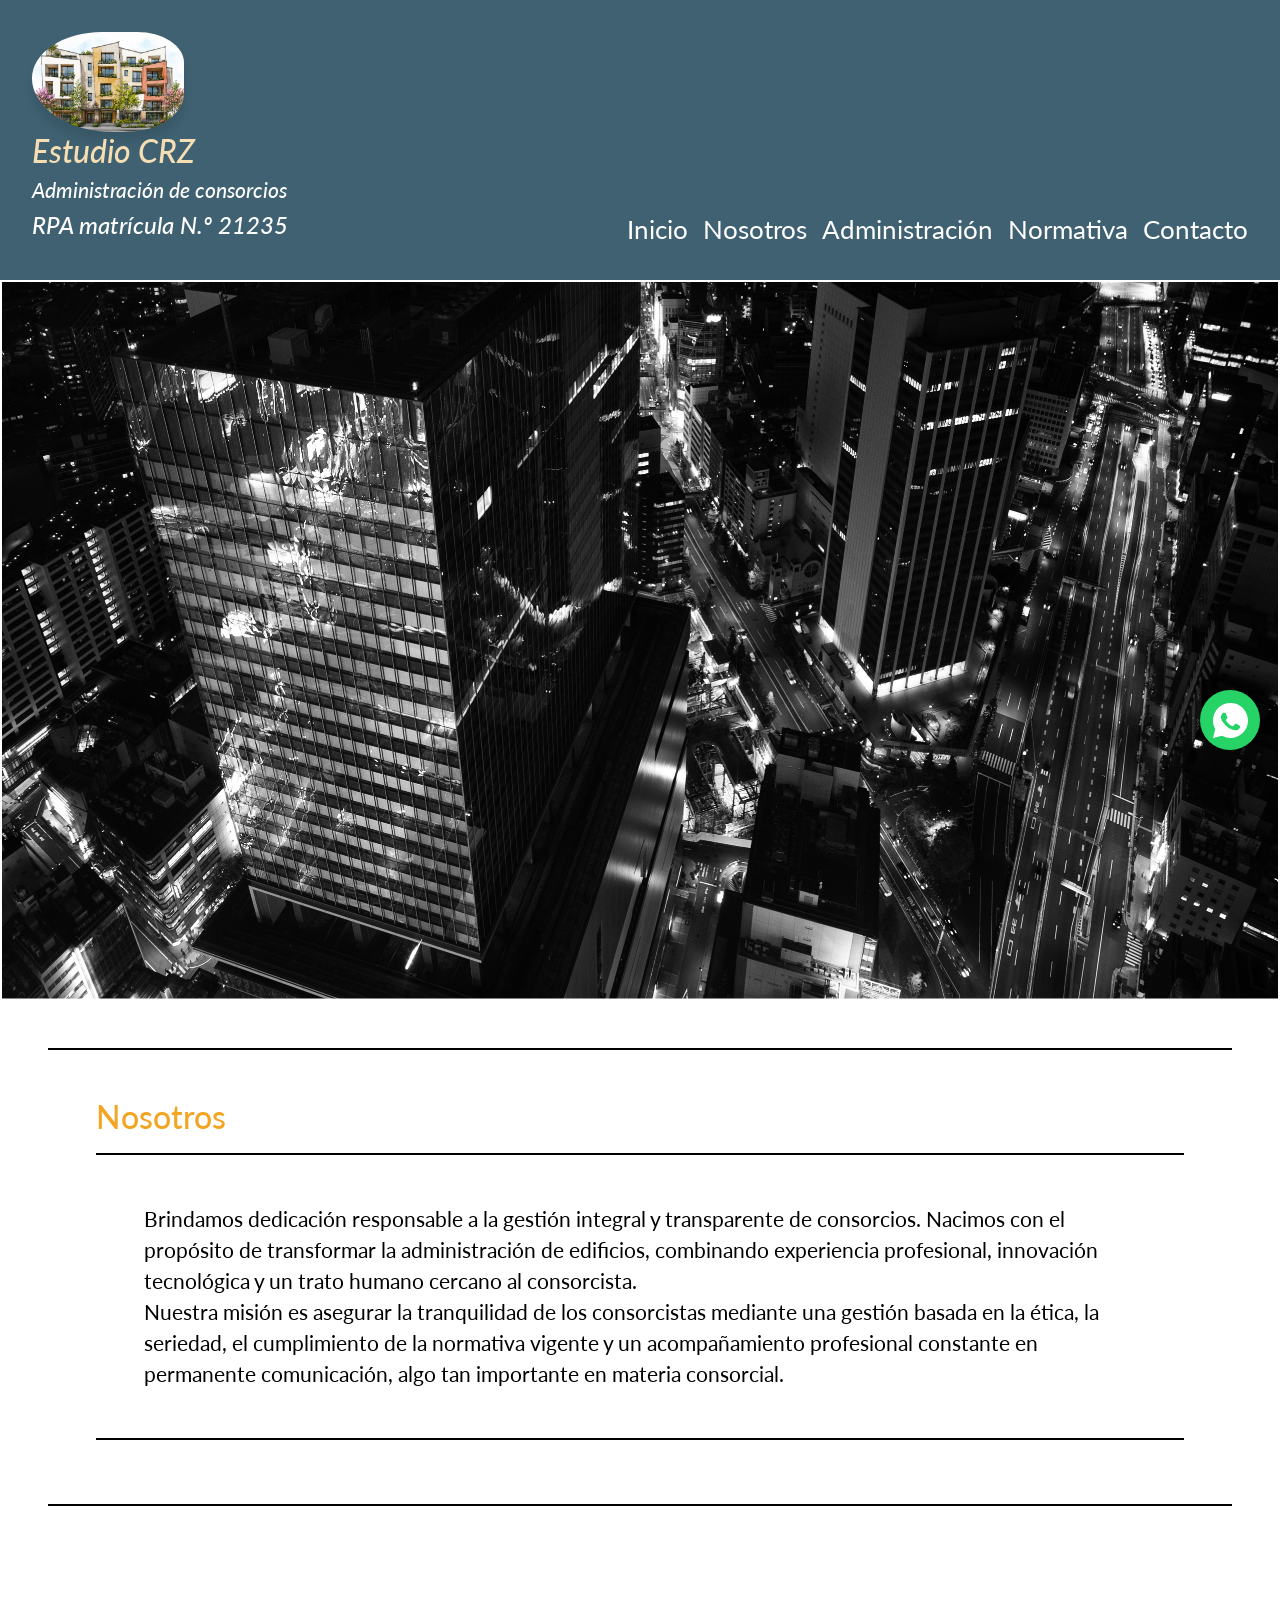
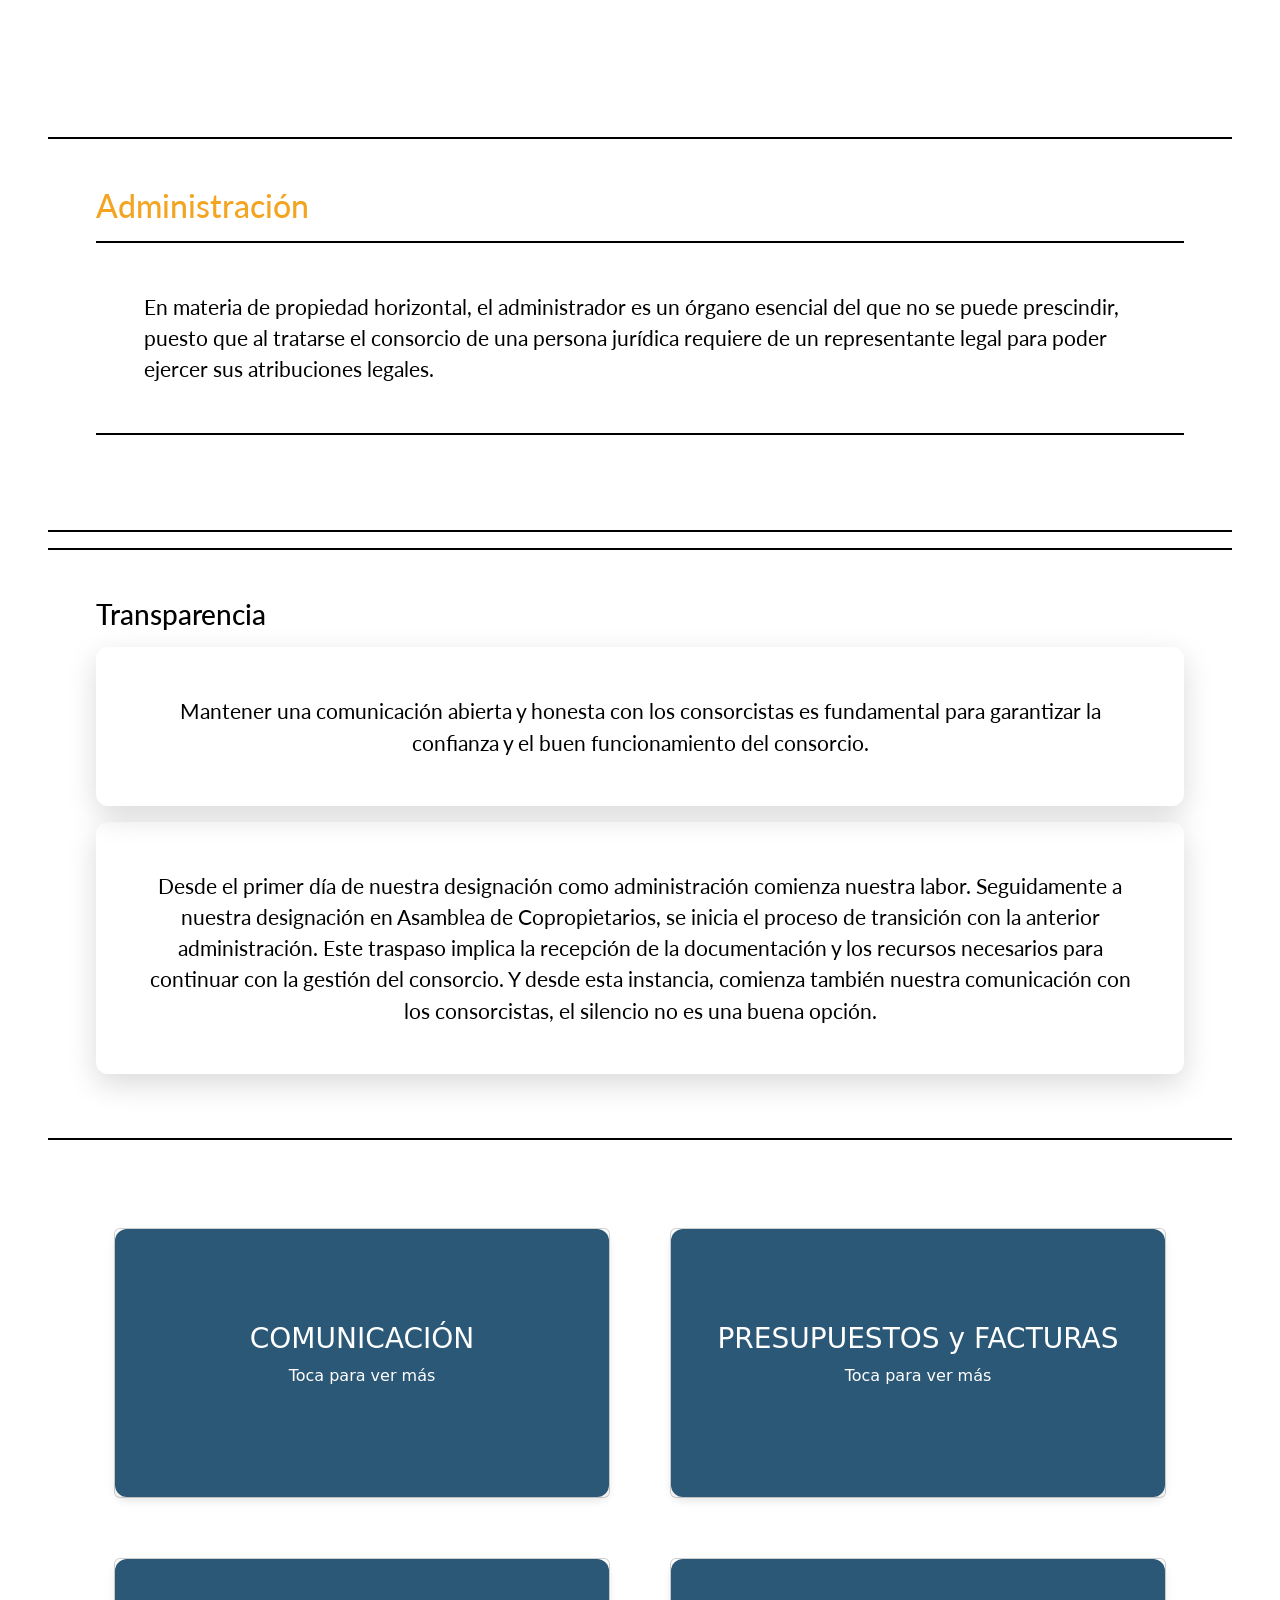
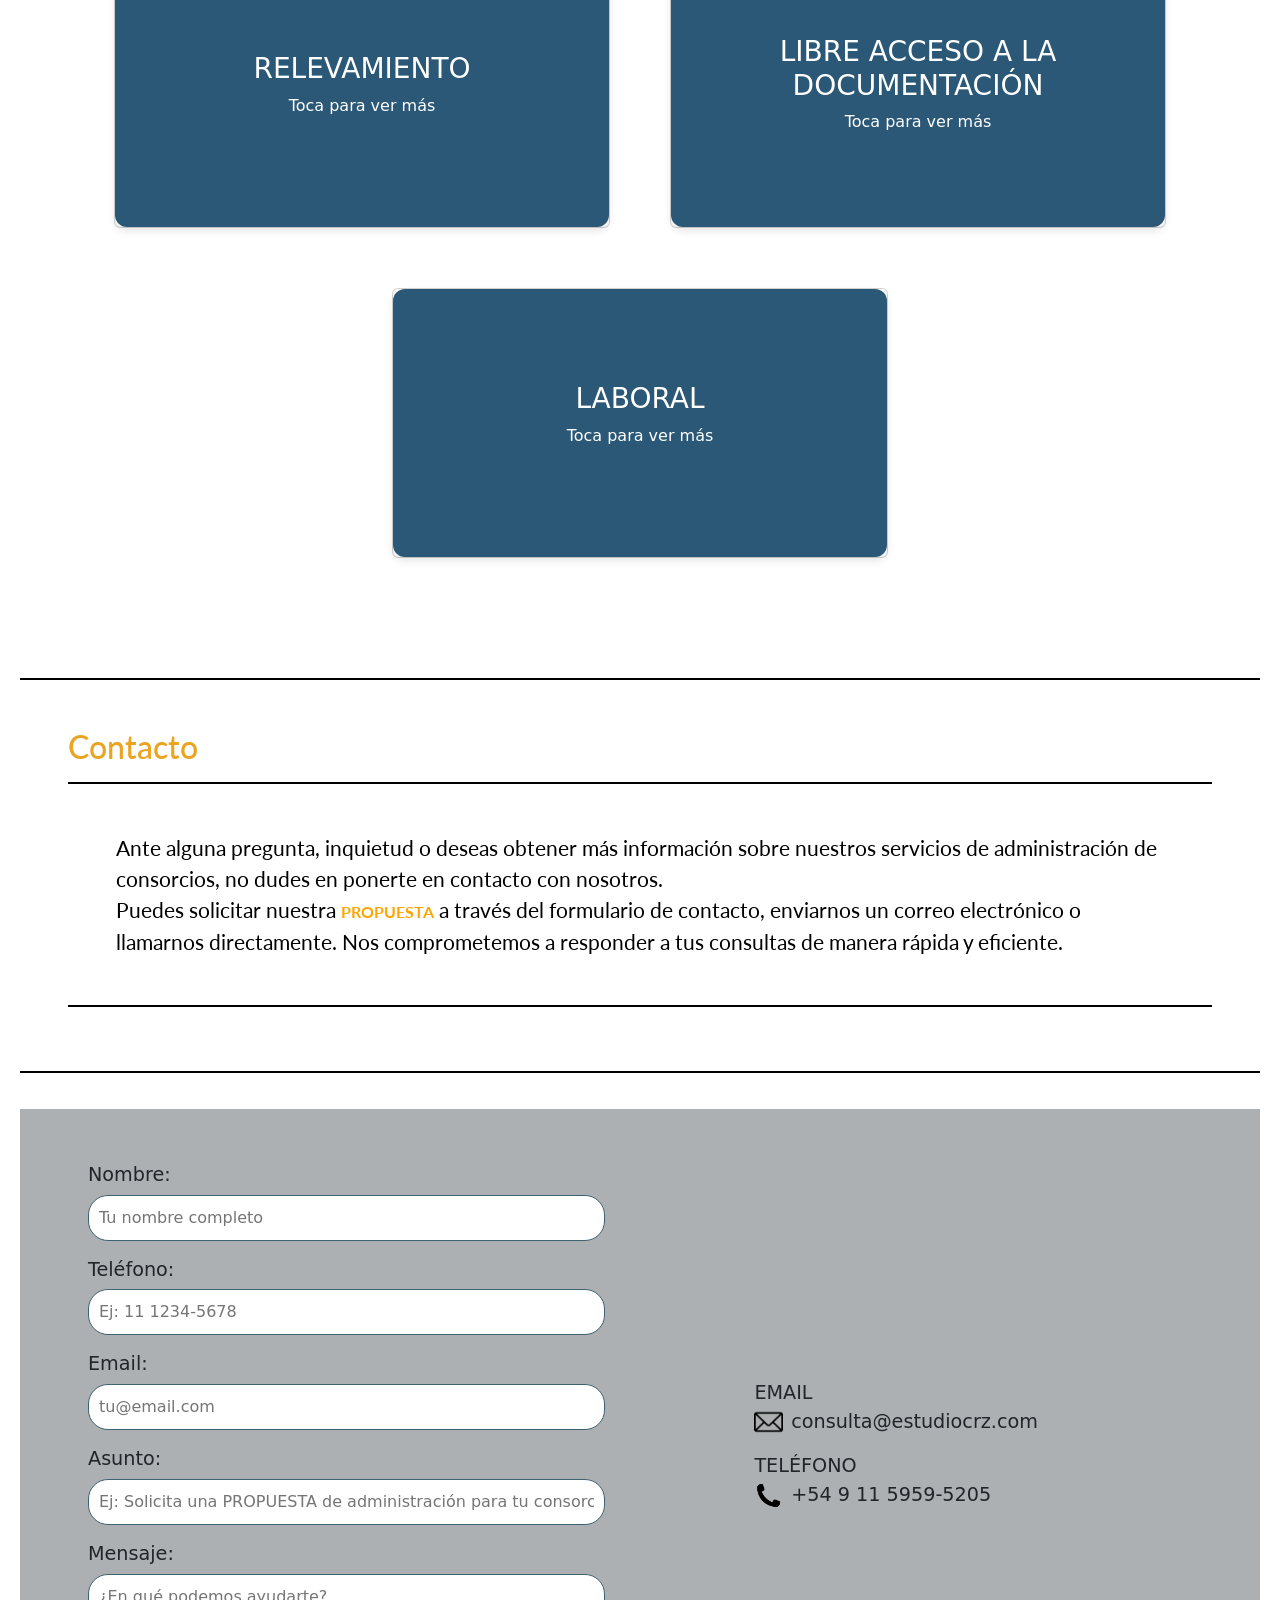
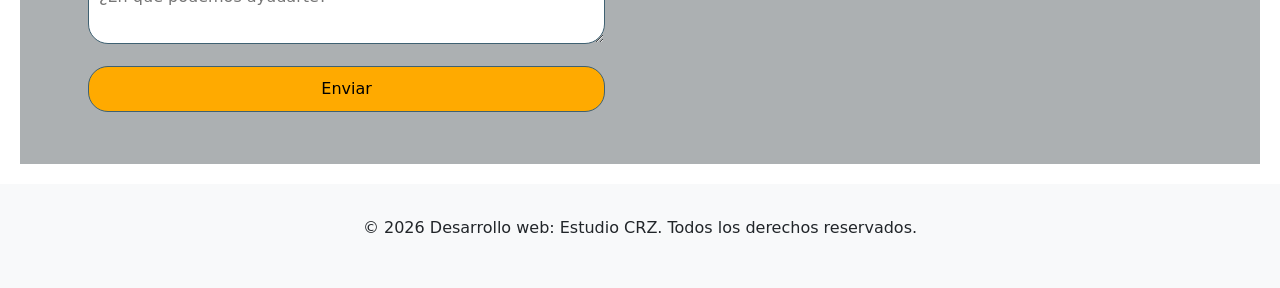
==== commit f6aef0a2: "imagen portada, transp, hamburg" ====
--- a/index.html
+++ b/index.html
@@ -43,6 +43,7 @@
 </head>
 <body>
     <header class="contenedor_header contenedor_h1">
+        
         <div class="tit_logo">
             <img src="./assets/edificio_pagWeb_bis.png" alt="Logotipo" class="header-logo">
             <div class="tit_nav">
@@ -50,19 +51,12 @@
                 <h1 class="header-texto  h1_abajo" style="color: white;">Administración de consorcios</h1>
                 <h4 class="header-texto" style="color: white">RPA matrícula N.º 21235</h4>                
             </div>
-        </div>        
-        <!-- <div>
-                <nav class="contenedor_nav ">
-                    <a class="link_nav"  href="#nosotros">Nosotros</a>
-                    <a class="link_nav" href="./servicios.html">Servicios</a>
-                    <a class="link_nav"  href="./.html">Reseñas</a>
-                    <a class="link_nav" href="./contacto.html">Contacto</a>                                        
-                </nav>
-        </div> -->
-        <nav>
+        </div>       
+        
+        <nav class="nav_horizontal">
             <ul class="contenedor_nav">
                 <li class="nav-item"><a class="link_nav" href="./index.html">Inicio</a></li>
-                <!-- <li class="nav-item"><a class="link_nav" href="#nosotros">Nosotros</a></li> -->
+                <li class="nav-item"><a class="link_nav" href="#nosotros">Nosotros</a></li>
                 <li class="nav-item dropdown"><a class="link_nav" href="#administracion">Administración</a>
                     <!-- <ul class="dropdown-menu">
                         <li><a class="link_nav" href="./servicios/presencia.html">Presencia</a></li>
@@ -75,6 +69,29 @@
             </ul>
         </nav>
 
+        
+        <nav class="nav_vertical">
+                <!-- <a href="#" class="logo">TuMarca</a> -->
+                <div class="tit_log">
+                    <img src="./assets/edificio_pagWeb_bis.png" alt="Logotipo" class="header-logo">
+                    <div class="tit_nav">
+                        <h2 class="header-tit" >Estudio CRZ</h2>
+                        <h1 class="header-texto  h1_abajo" style="color: white;">Administración de consorcios</h1>
+                        <h4 class="header-texto" style="color: white">RPA matrícula N.º 21235</h4>                
+                    </div>
+                        
+                </div>
+                <input type="checkbox" id="menu-toggle" class="menu-toggle" />
+                        <label for="menu-toggle" class="hamburger" aria-label="Abrir menú"><img src="./assets/icons/hamburg_ok.png" alt="hamburguer"></label>
+               
+                <ul class="nav-links">
+                    <li><a href="./index.html">Inicio</a></li>
+                    <li><a href="#nosotros">Nosotros</a></li>
+                    <li><a href="#administracion">Administración</a></li>
+                    <li><a href="./normativa.html">Normativa</a></li>
+                    <li><a href="#contacto">Contacto</a></li>
+                </ul>
+        </nav>
     </header>
 
     <main>
@@ -88,7 +105,7 @@
             <!--  <div  class="texto_section"> -->
                 <h2 class="texto-oculto" style="color:  rgb(243, 164, 33)">Nosotros</h2>
                 <p class="texto-oculto texto_sec">Brindamos dedicación responsable a la gestión integral y transparente de consorcios. Nacimos con el propósito de transformar la administración de edificios, combinando experiencia profesional, innovación tecnológica y un trato humano cercano al consorcista.
-                <br>Nuestra misión es asegurar la tranquilidad de los consorcistas mediante una gestión de consorcios basada en la ética, la seriedad, 
+                <br>Nuestra misión es asegurar la tranquilidad de los consorcistas mediante una gestión basada en la ética, la seriedad, 
                     el cumplimiento de la normativa vigente y un acompañamiento profesional constante en permanente comunicación, algo tan importante en materia consorcial.</p>
              </div>
         </section>
@@ -108,8 +125,8 @@
             </div>
                 <div class="texto-oculto texto_sec">
                     <h3 style=" justify-content: center; color:  black">Transparencia</h3>
-                    <p class="texto-oculto  texto_sec texto_transp"> Mantener una comunicación abierta y honesta con los consorcistas es fundamental para garantizar la confianza y el buen funcionamiento del consorcio.
-                    <br> Desde el primer día de nuestra designación como administración comienza nuestra labor. Seguidamente a nuestra designación en Asamblea de Copropietarios, se inicia el proceso de transición con la anterior administración. Este traspaso implica la recepción de la documentación y los recursos necesarios para continuar con la gestión del consorcio. 
+                    <p class="texto-oculto  texto_sec1 texto_transp"> Mantener una comunicación abierta y honesta con los consorcistas es fundamental para garantizar la confianza y el buen funcionamiento del consorcio.</p>
+                    <p class="texto-oculto  texto_sec1 texto_transp">Desde el primer día de nuestra designación como administración comienza nuestra labor. Seguidamente a nuestra designación en Asamblea de Copropietarios, se inicia el proceso de transición con la anterior administración. Este traspaso implica la recepción de la documentación y los recursos necesarios para continuar con la gestión del consorcio. 
                     Y desde esta instancia, comienza también nuestra comunicación con los consorcistas, el silencio no es una buena opción.</p>
                 </div>
                 
--- a/styles.css
+++ b/styles.css
@@ -26,16 +26,10 @@
 /*   font-weight: 300; 
 */
 .header-tit{
-  color: orange;
-}
-.inter-cuerpo {
-  font-family: "Inter", sans-serif;
-  font-optical-sizing: auto;
-  font-weight: 10px;
- /*  font-style: normal; */
-}
-
+  color: wheat;
+}
 .contenedor_header{
+  position: relative;
   display: flex;    /* Activa el diseño en línea (horizontal) */
   justify-content: space-between;
   align-items: flex-end; /* Centra la imagen y el texto verticalmente entre sí */
@@ -55,6 +49,12 @@
   border-radius: 60% 40% 50% 70%;
   box-shadow: 0 10px 10px rgba(0, 0, 0, 0.1);
   object-fit: cover;
+}
+.nav_horizontal{
+  display: block;
+}
+.nav_vertical{
+  display: none;
 }
 .contenedor_nav{
   display: flex;
@@ -117,14 +117,16 @@
   padding: 0;
   box-sizing: border-box; 
 }
-
+.contenedor_header{
+  position: relative;
+}
 .contenedor_header{
   display: flex;
   flex-direction: column; /* Activa el diseño en línea (horizontal) */
   justify-content: space-around;
   align-items:center; /* Centra la imagen y el texto verticalmente entre sí */
  /*  gap: 15px;       */       /* Controla el espacio de separación entre la imagen y el texto */
-  background-color: #3f6172;
+  background-color: rgb(63, 97, 114);
   /* background: linear-gradient(#5c7e89,transparent 80%, 20% ); */
   color: black;
   font-weight:100;
@@ -139,9 +141,9 @@
 }
 
 .tit_logo{
-  display: flex;
+  display: none;
   justify-content: space-between;
-}
+} 
 .header-logo {
   max-height: 2.5rem;      /* Ajusta el tamaño de la imagen según tus necesidades */
   width: auto;
@@ -158,12 +160,77 @@
 .header-texto{
   font-size: .9rem;
 }
+
+/* Menú HAMBURGUESA */
+.nav_horizontal{
+  display: none;
+}
+.nav_vertical{
+  display: block;
+}
+.menu-toggle{
+  display: none;
+}
+.tit_log{
+  display: flex;
+  justify-content: space-between;
+}
+.hamburger{
+  display: flex;
+  margin-left: 1rem;
+}
+
+  .nav-links {
+    position: absolute;
+    margin-left: 1rem;
+    z-index: 1000;
+    top: 100%;
+    left: 0;
+    width: 40%;
+    background-color: rgb(63, 97, 114);
+    border-radius: 10px;
+    flex-direction: column;
+    justify-content: left;
+    gap: .5rem;
+    max-height: 0;
+    overflow: hidden;
+    transition: max-height 0.3s ease, padding 0.3s ease;
+  }
+  .nav-links a{
+    text-decoration: none;
+    color: white;
+    font-weight: bolder;
+  }
+
+  /* Abre el menú suavemente */
+  .menu-toggle:checked ~ .nav-links {
+    max-height: 250px;
+    padding: 1.5rem .5rem;
+  }
+
+  /* Transforma las 3 rayitas en una X */
+  .menu-toggle:checked ~ .hamburger span:nth-child(1) {
+    transform: translateY(8.5px) rotate(45deg);
+  }
+
+  .menu-toggle:checked ~ .hamburger span:nth-child(2) {
+    opacity: 0;
+  }
+
+  .menu-toggle:checked ~ .hamburger span:nth-child(3) {
+    transform: translateY(-8.5px) rotate(-45deg);
+  }
+
+
+/*Hasta acá Menú HAMBURGUESA */
+
+
 .contenedor_nav{
   display: flex;
   justify-content: space-around;
   gap: 15px;  
 }
-.link_nav{
+.nav_horizontal .link_nav{
   color: orange;
   font-size: 0.9rem;
   font-weight: 400;
--- a/styles_inicio.css
+++ b/styles_inicio.css
@@ -16,14 +16,38 @@
 }
 
 /* Imagen que ocupa todo el contenedor */
-.hero-image {
+/* .hero-image {
   width: 100%;
   height: 100%;
   object-fit: cover;
-}
+} */
+/* .hero-container {
+  overflow: hidden;
+  width: 100%;
+  height: 80vh; /* Ajusta a la altura de tu portada
+}
+ */
+.hero-image{
+  width: 100%;
+  height: 100%;
+  object-fit: cover;
+  /* Inicia recortada en el centro (0% visible) y termina al 100% */
+  animation: abrirDesdeCentro 1.2s cubic-bezier(0.25, 1, 0.5, 1) forwards;
+}
+
+@keyframes abrirDesdeCentro {
+  0% {
+    clip-path: inset(50% 50% 50% 50%); /* Totalmente cerrada en el centro */
+  }
+  100% {
+    clip-path: inset(0% 0% 0% 0%); /* Totalmente abierta */
+  }
+}
+
 .hero-imageApp{
   display: none;
 }
+/* Hasta acá imagen de la portada */
 /* 
 /* Estado normal de la sección */
 .titulo_section {
@@ -52,6 +76,16 @@
   font-size: 1.3rem;
   margin: 1rem auto;
 }
+.texto_sec1{
+ /* display: flex;   */
+ width: 100%;
+  text-align: left;
+  color: black;
+  padding: 3rem;
+/*   position: absolute; */
+  font-size: 1.3rem;
+  margin: 1rem auto;
+}
 div {
     display: block;
     unicode-bidi: isolate;
@@ -59,11 +93,12 @@
 .texto_transp{
  /* display: flex;   */
   border-radius: 12px;
-  border: black 2px solid;
+  /* border: black 2px solid; */
   text-align: center;
   color: black;
-  padding: 3rem;
-  background-color: rgba(202, 214, 220, 0.8); /* Fondo blanco con opacidad */
+  padding: 3rem;  
+  /* desplaz-X | desplaz-Y | desenfoque (blur) | expansión (spread) | color */
+  box-shadow: 0 10px 30px 0 rgba(0, 0, 0, 0.15);
 }
 /* .comunicacion{
   color: white;  
@@ -101,12 +136,22 @@
 }
 .hero-imageApp{
   display: block;
-  width: 100%;
+   width: 100%;
   height: 100%;
   object-fit: cover;
-}
-
-
+  /* Inicia recortada en el centro (0% visible) y termina al 100% */
+  animation: abrirDesdeCentro 1.2s cubic-bezier(0.25, 1, 0.5, 1) forwards;
+}
+
+@keyframes abrirDesdeCentro {
+  0% {
+    clip-path: inset(50% 50% 50% 50%); /* Totalmente cerrada en el centro */
+  }
+  100% {
+    clip-path: inset(0% 0% 0% 0%); /* Totalmente abierta */
+  }
+}
+/* Hasta acá la imagen de portada */
 /* 
 /* Estado normal de la sección */
 .titulo_section {
@@ -132,6 +177,17 @@
   font-size: .8rem;
   margin: 1rem auto;
 }
+
+.texto_sec1{
+ /* display: flex;   */
+ width: 100%;
+  text-align: left;
+  color: black;
+  padding: .5rem;
+/*   position: absolute; */
+  font-size: .8rem;
+  margin: 1rem auto;
+}
 .texto_sec h3{
   font-size: .9rem;
   font-weight: bold;
@@ -146,13 +202,14 @@
 }
 .texto_transp{
  /* display: flex;   */
-  border-radius: 12px;
-  border: black 2px solid;
+  border-radius: 12px; 
   text-align: center;
   color: black;
   padding: 1rem;
-  background-color: rgba(202, 214, 220, 0.8); /* Fondo blanco con opacidad */
-}
+  box-shadow: 0 10px 30px 0 rgba(0, 0, 0, 0.15);
+}
+
+
 /* .comunicacion{
   color: white;  
 } */
--- a/styles_contacto.css
+++ b/styles_contacto.css
@@ -49,7 +49,7 @@
   padding: 10px;
   border: 1px solid #3f6172;
   border-radius: 20px;
-  background-color: #dbdedf;
+  background-color: white;
   color: #fff;
   box-sizing: border-box;
   font-size: 1rem;
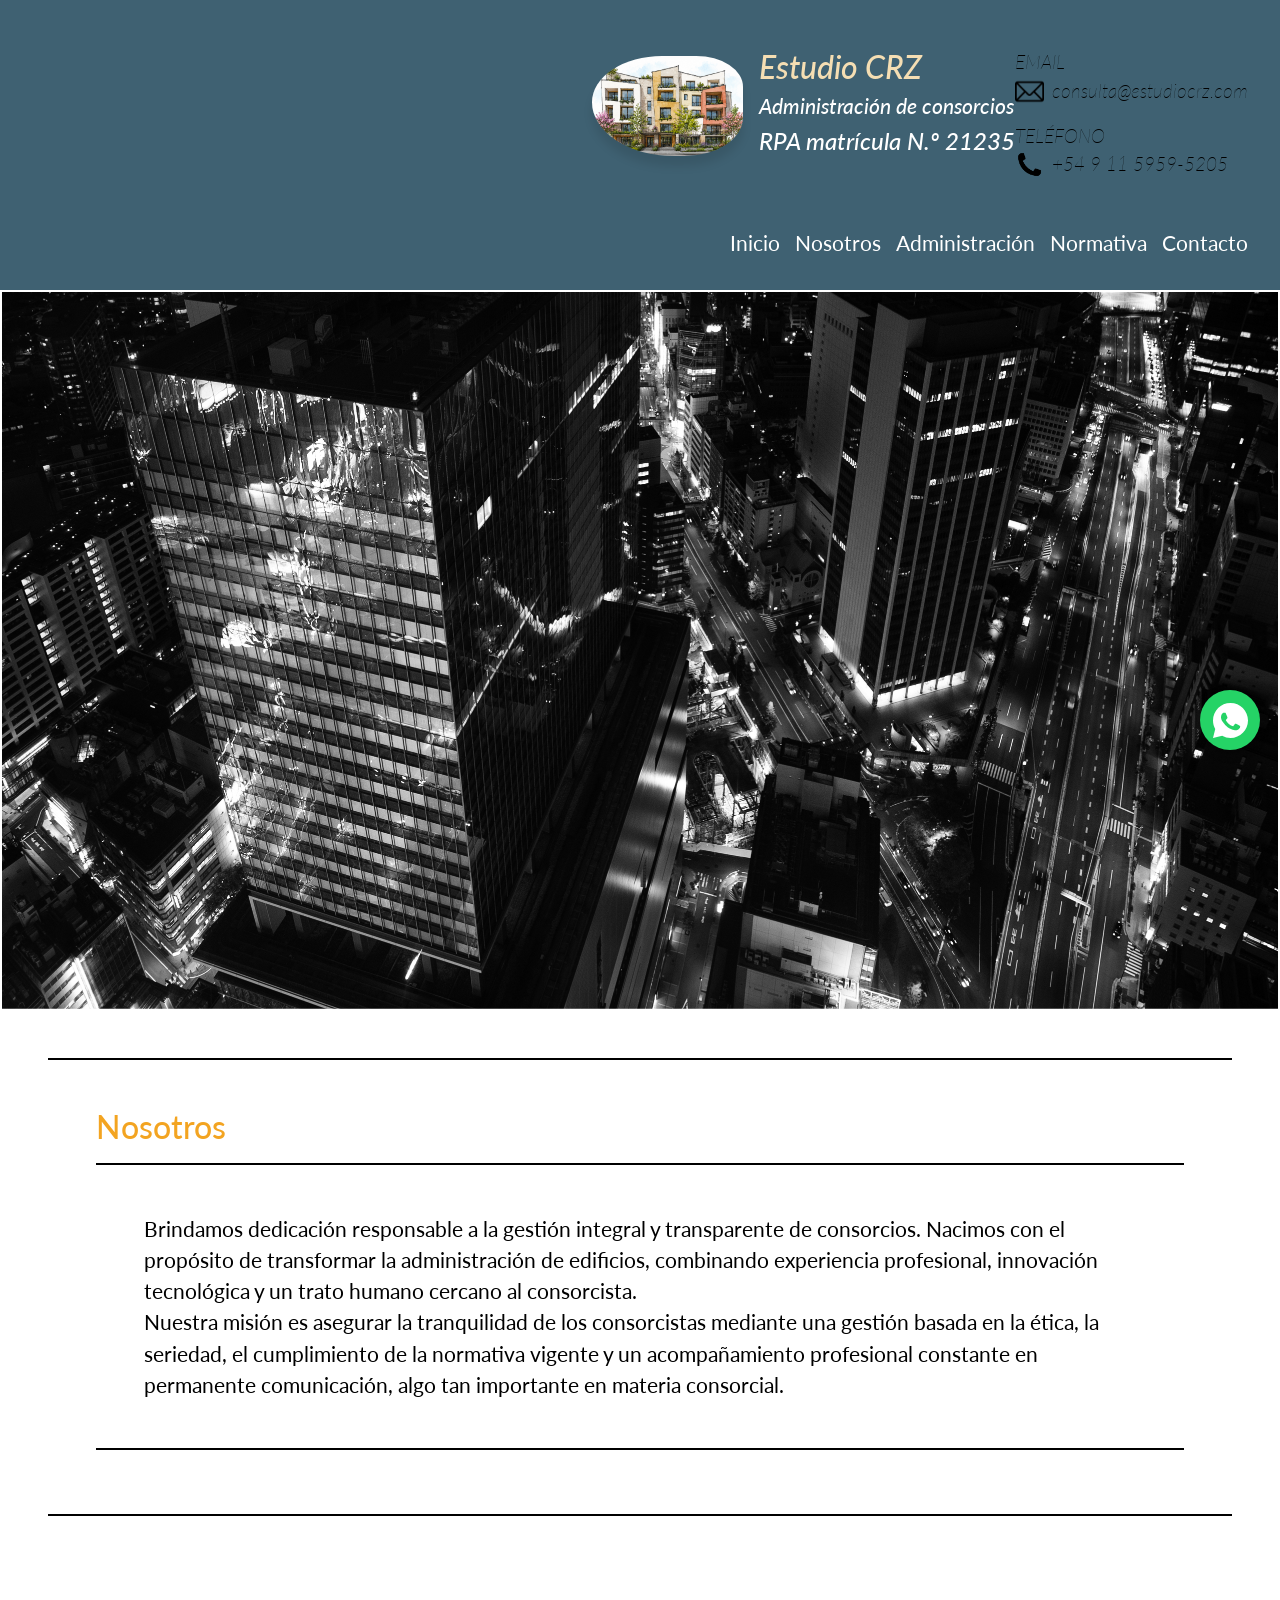
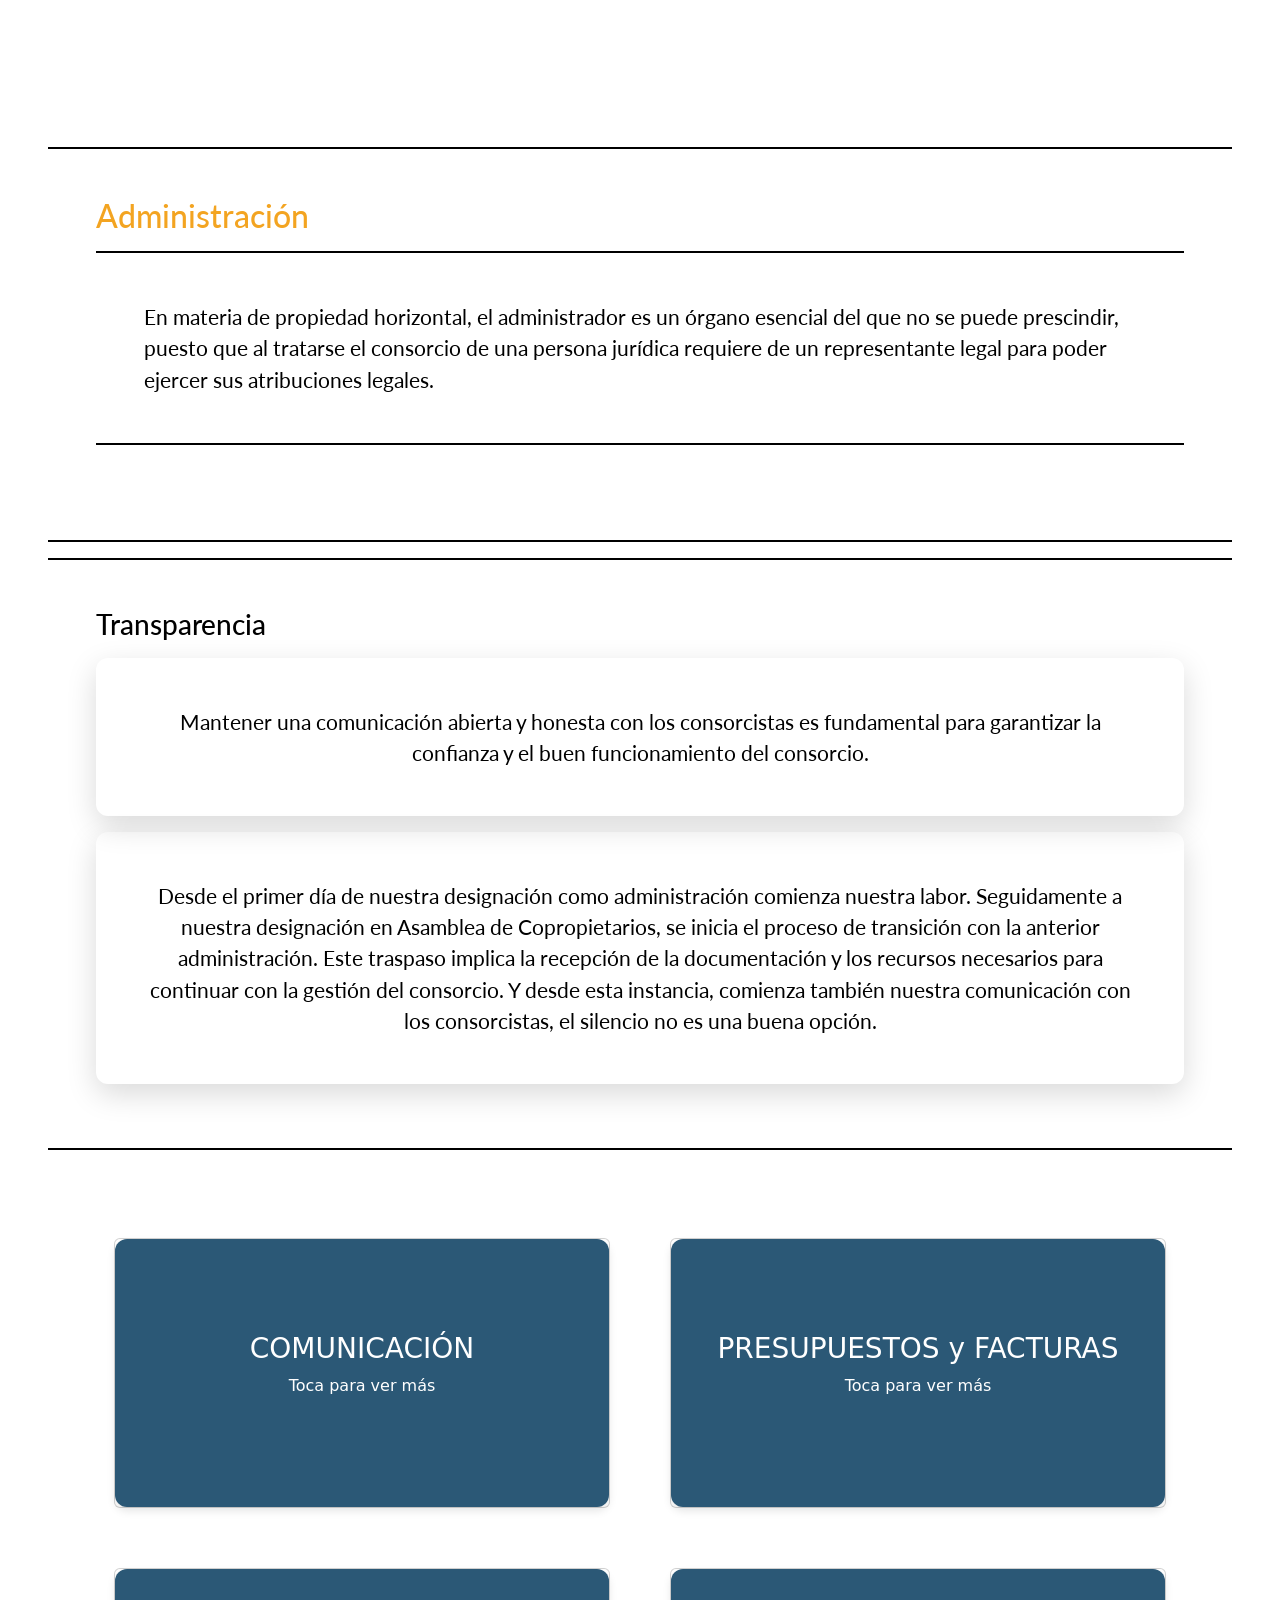
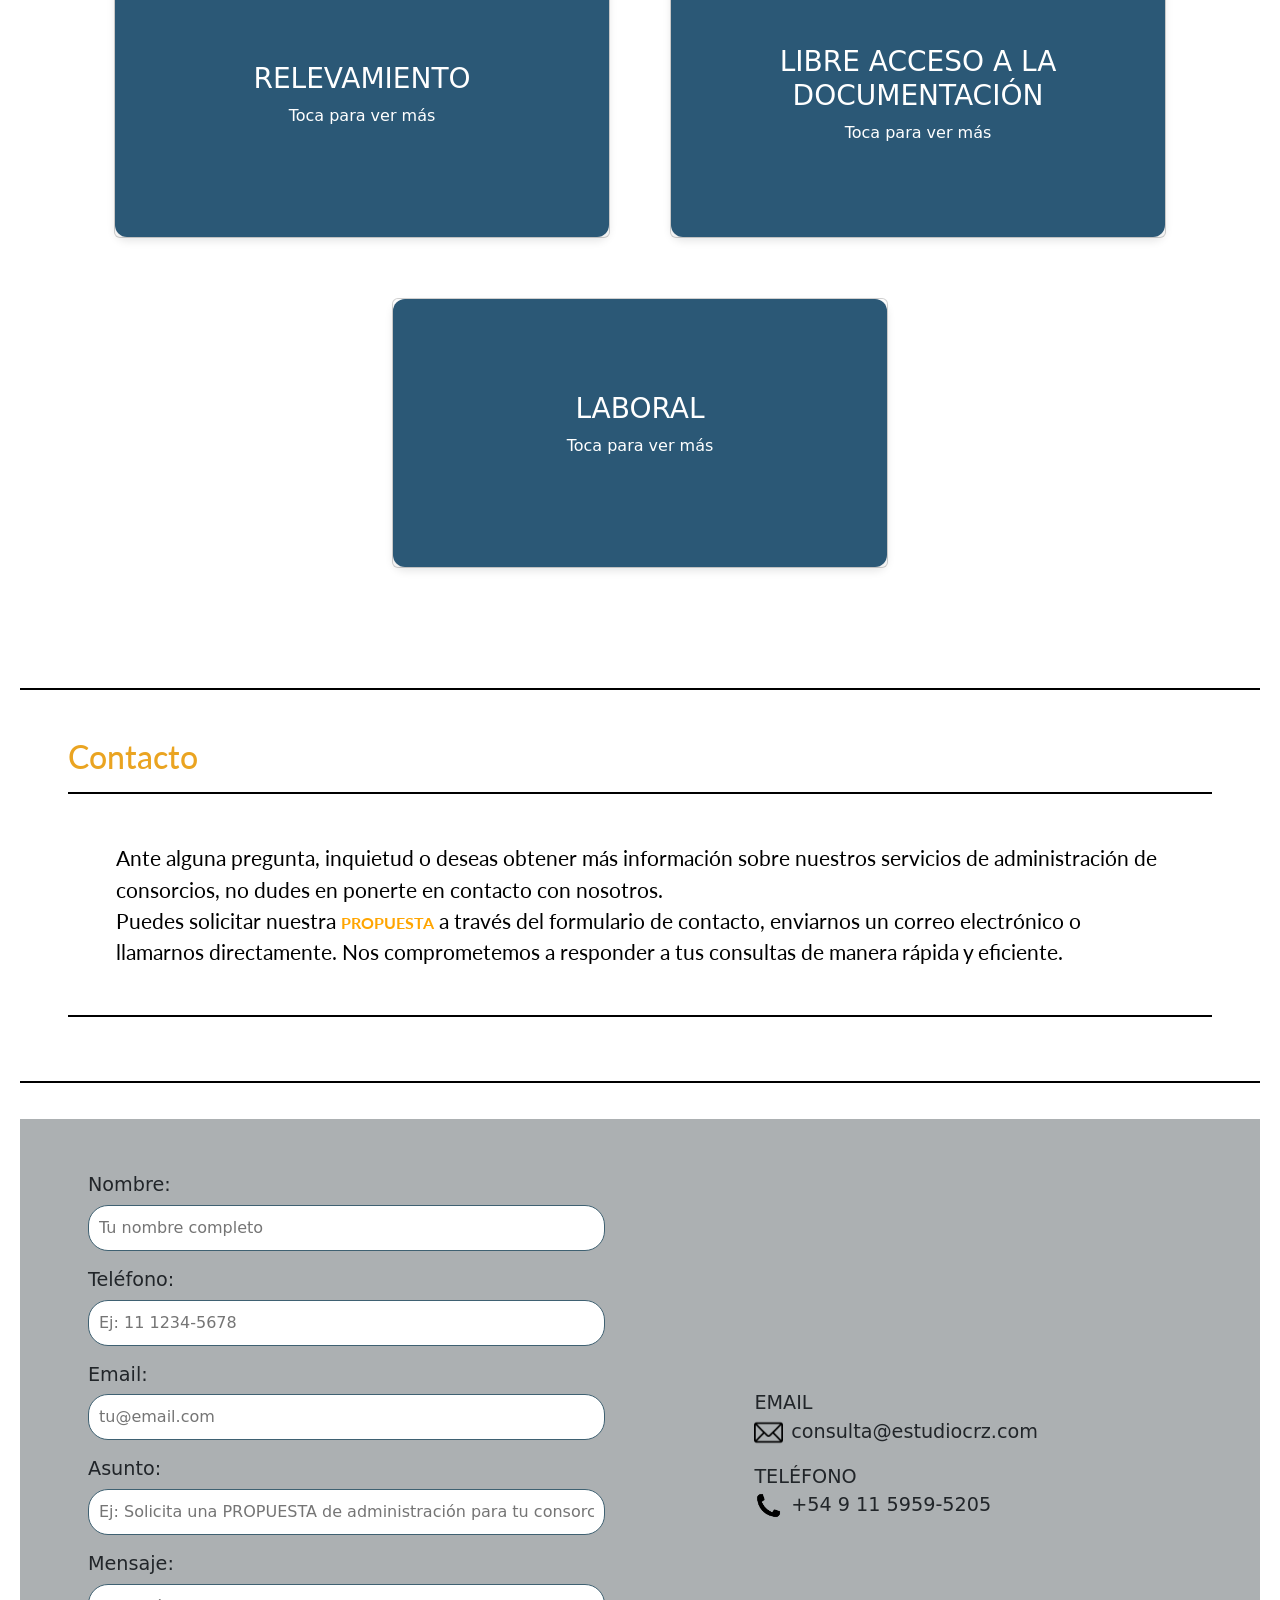
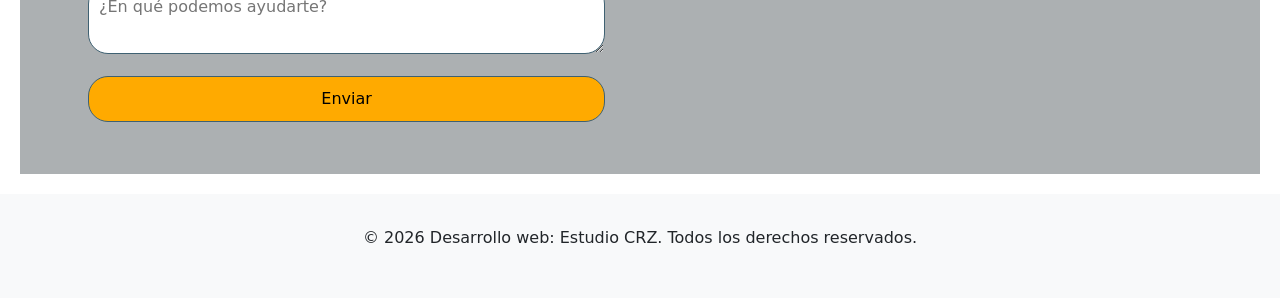
==== commit 58ae1ec9: "modif en header" ====
--- a/index.html
+++ b/index.html
@@ -45,11 +45,27 @@
     <header class="contenedor_header contenedor_h1">
         
         <div class="tit_logo">
-            <img src="./assets/edificio_pagWeb_bis.png" alt="Logotipo" class="header-logo">
+            <img  class="header-logo" src="./assets/edificio_pagWeb_bis.png" alt="Logotipo">
             <div class="tit_nav">
                 <h2 class="header-tit" >Estudio CRZ</h2>
                 <h1 class="header-texto  h1_abajo" style="color: white;">Administración de consorcios</h1>
                 <h4 class="header-texto" style="color: white">RPA matrícula N.º 21235</h4>                
+            </div>
+            <div class="contacto_ambos_header">
+                    <div class="contacto_">
+                        <p>EMAIL</p>
+                        <div class="contacto_e_t">
+                            <img class="icono_contacto" src="./assets/icons/email.png" alt="email">
+                            <p>consulta@estudiocrz.com</p>
+                        </div>                
+                    </div>
+                    <div class="contacto_">
+                        <p>TELÉFONO</p>
+                        <div class="contacto_e_t">
+                            <img class="icono_contacto" src="./assets/icons/telfono.png" alt="telefono">
+                            <p>+54 9 11 5959-5205</p>
+                        </div>                    
+                    </div>
             </div>
         </div>       
         
--- a/styles.css
+++ b/styles.css
@@ -8,30 +8,11 @@
 body {
   font-size: 16px; /* El texto normal mide 16px */
 }
-.contenedor_h1 {
-  font-size: 1rem; /* El título mide 40px (16 * 2.5) */
-  font-family: "Lato", sans-serif;
-}
-.h1_abajo{
-  font-size: 1.3rem;
-}
-.contenedor_main {
-  padding: .1rem; /* El espacio interno mide 32px (16 * 2) */
-}
-/* --------------------- */
-
-/* 
-.lato-light-titulo {
-  font-family: "Lato", sans-serif;
-/*   font-weight: 300; 
-*/
-.header-tit{
-  color: wheat;
-}
+
 .contenedor_header{
   position: relative;
   display: flex;    /* Activa el diseño en línea (horizontal) */
-  justify-content: space-between;
+  flex-direction: column;
   align-items: flex-end; /* Centra la imagen y el texto verticalmente entre sí */
  /*  gap: 15px;       */       /* Controla el espacio de separación entre la imagen y el texto */
   background-color: rgb(63, 97, 114);
@@ -41,14 +22,44 @@
   font-style: italic;
   padding: 2rem;
 }
-
-
+.contenedor_h1 {
+  font-size: 1rem; /* El título mide 40px (16 * 2.5) */
+  font-family: "Lato", sans-serif;
+}
+.tit_logo{
+  display: flex;
+  align-items: center;
+  margin-bottom: 3rem;
+  justify-content:space-evenly;
+}
 .header-logo {
   max-height: 100px;      /* Ajusta el tamaño de la imagen según tus necesidades */
   width: auto;
   border-radius: 60% 40% 50% 70%;
   box-shadow: 0 10px 10px rgba(0, 0, 0, 0.1);
   object-fit: cover;
+  margin-right: 1rem;
+}
+.header-tit{
+  color: wheat;
+}
+.h1_abajo{
+  font-size: 1.3rem;
+}
+.contenedor_main {
+  padding: .1rem; /* El espacio interno mide 32px (16 * 2) */
+}
+/* --------------------- */
+
+/* 
+.lato-light-titulo {
+  font-family: "Lato", sans-serif;
+/*   font-weight: 300; 
+*/
+
+.contacto_ambos_header{
+  display: flex;
+  flex-direction: column; 
 }
 .nav_horizontal{
   display: block;
@@ -63,7 +74,7 @@
 }
 .link_nav{
   color: white;
-  font-size: 1.6rem;
+  font-size: 1.3rem;
   font-weight: 400;
   text-decoration:solid;
   font-style: normal;
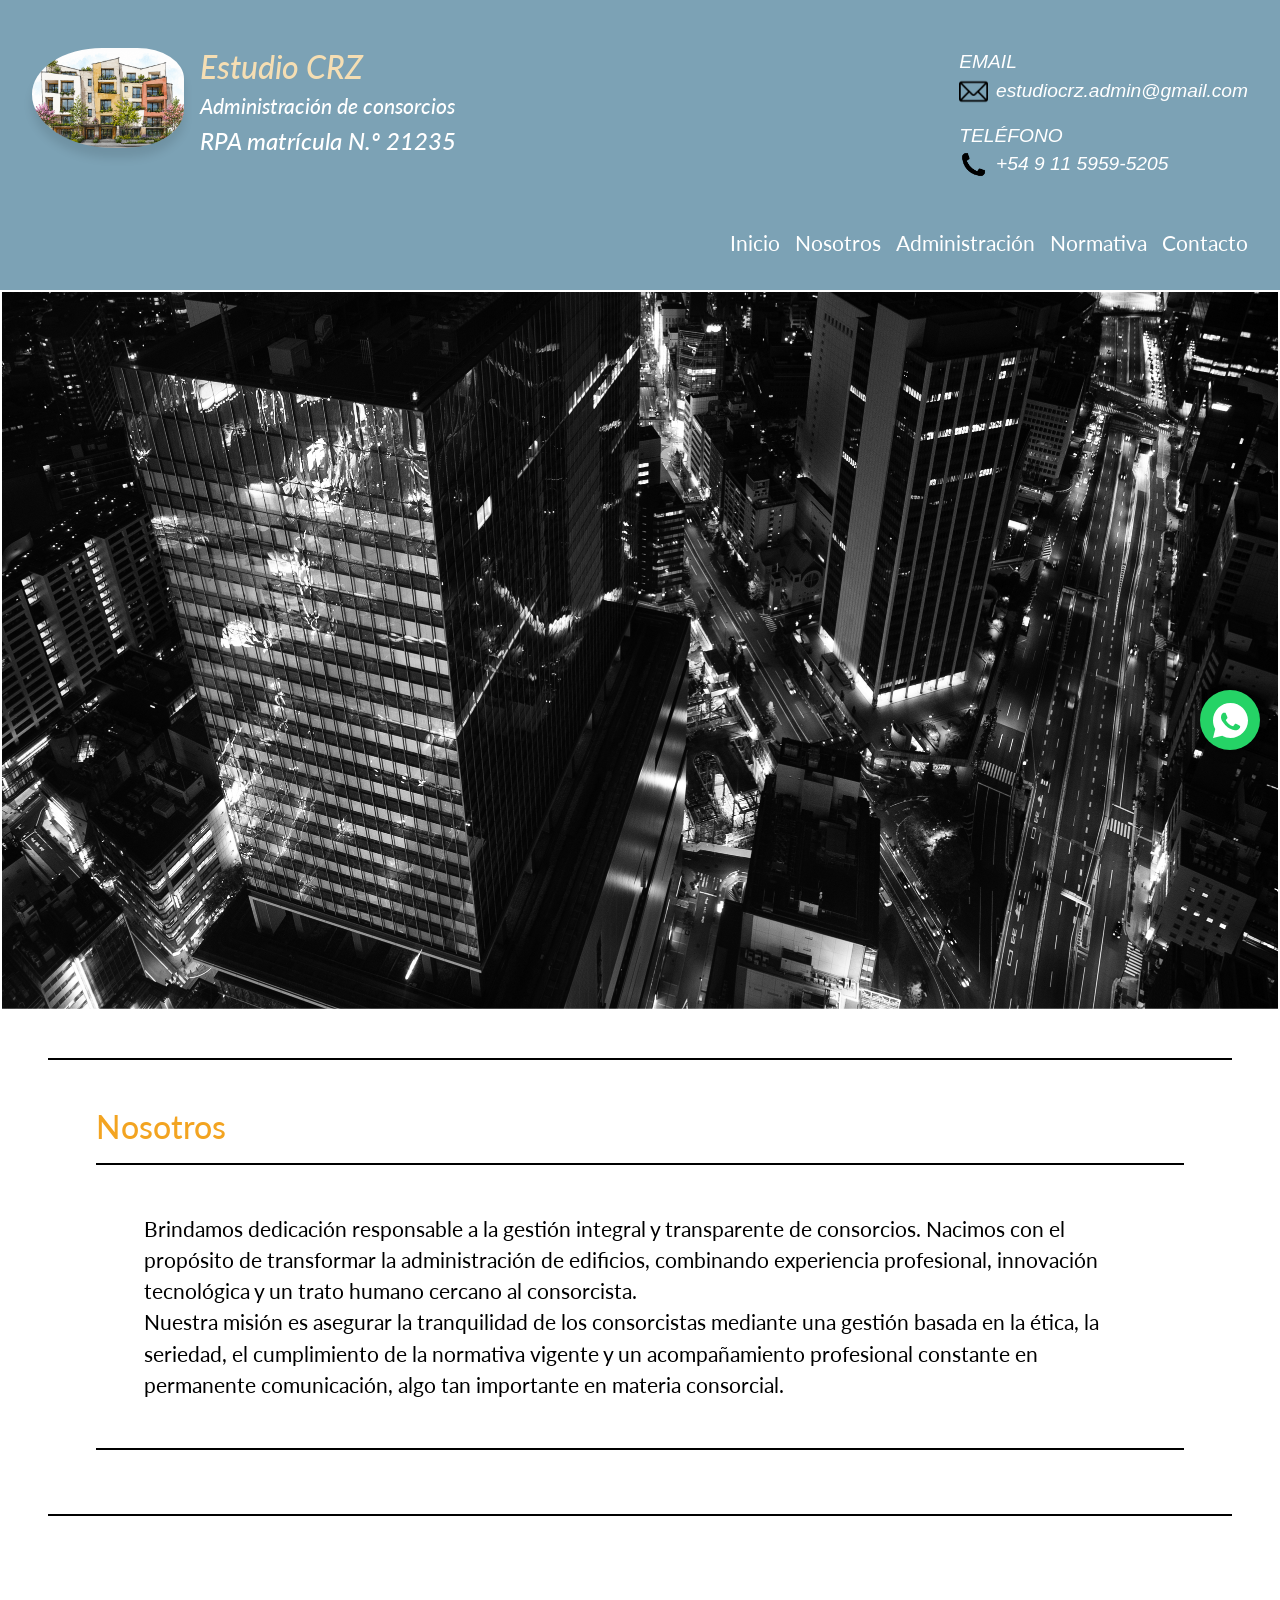
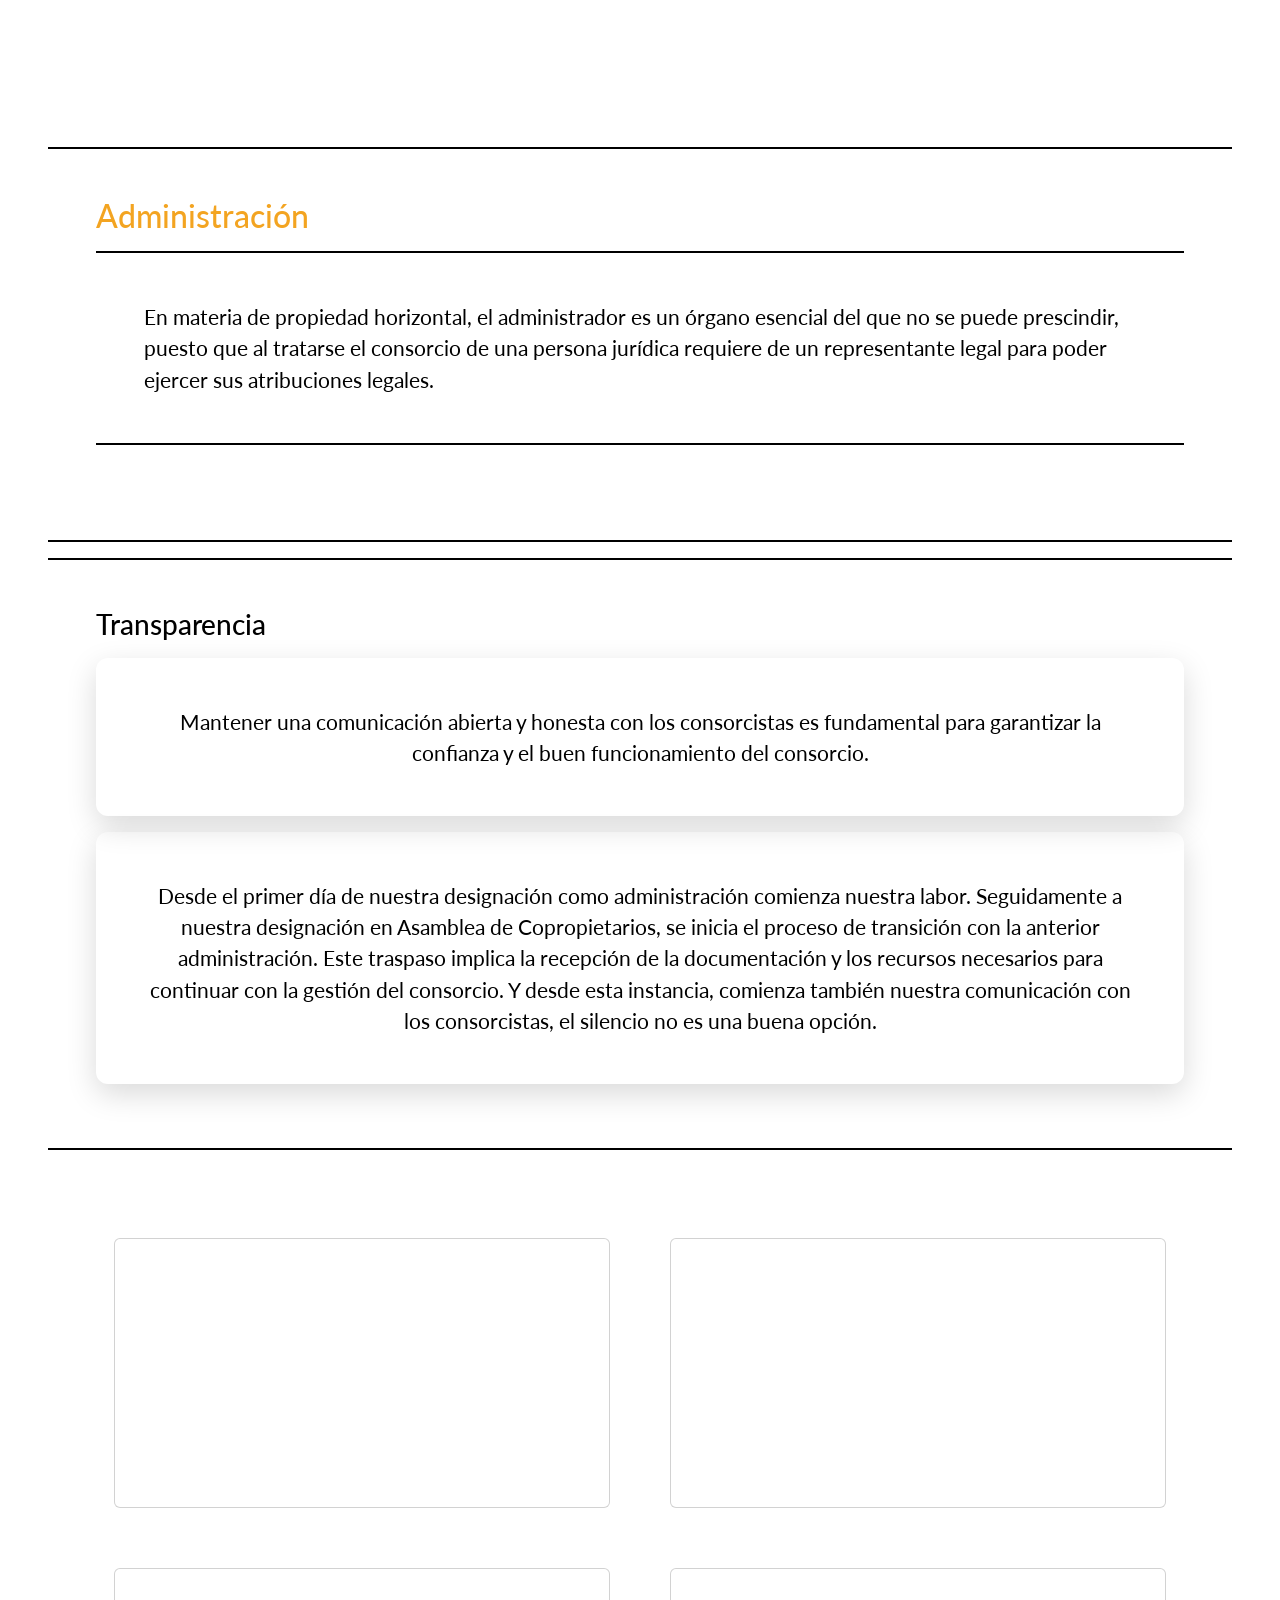
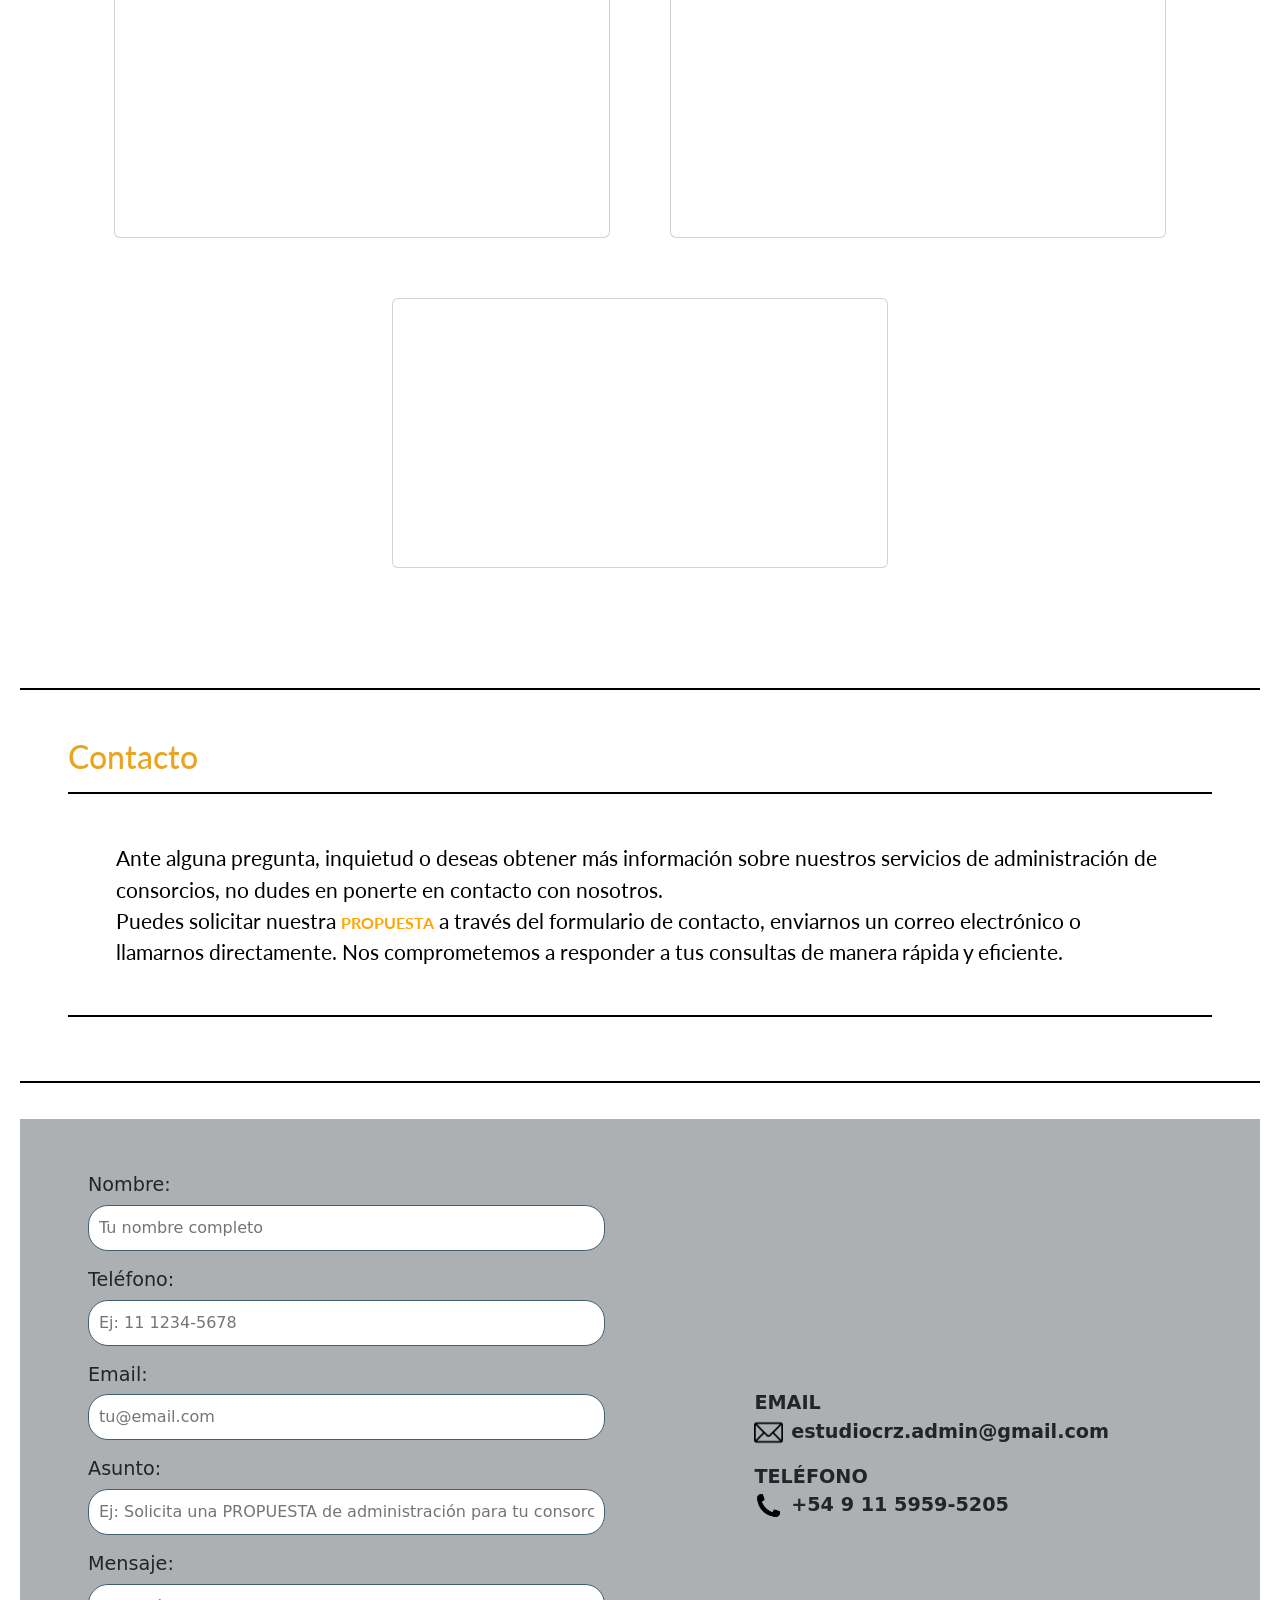
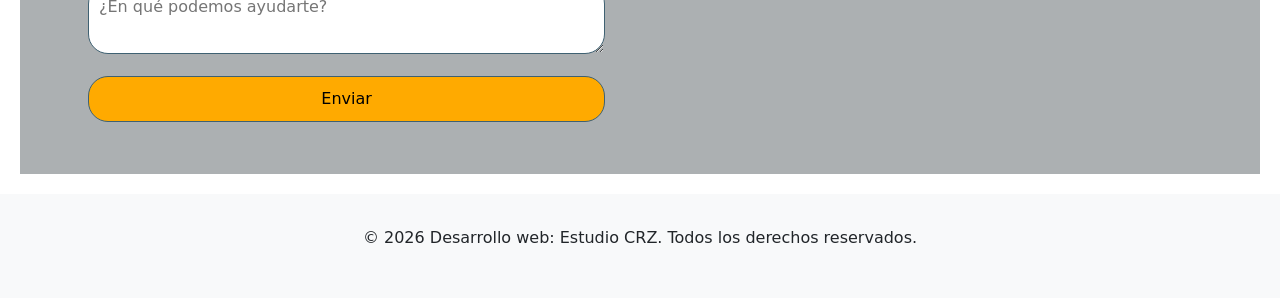
==== commit 08308b77: "header index y normativa, styles" ====
--- a/index.html
+++ b/index.html
@@ -45,18 +45,20 @@
     <header class="contenedor_header contenedor_h1">
         
         <div class="tit_logo">
-            <img  class="header-logo" src="./assets/edificio_pagWeb_bis.png" alt="Logotipo">
-            <div class="tit_nav">
-                <h2 class="header-tit" >Estudio CRZ</h2>
-                <h1 class="header-texto  h1_abajo" style="color: white;">Administración de consorcios</h1>
-                <h4 class="header-texto" style="color: white">RPA matrícula N.º 21235</h4>                
-            </div>
+            <div class="logo_marca">
+                <img  class="header-logo" src="./assets/edificio_pagWeb_bis.png" alt="Logotipo">
+                <div class="tit_nav">
+                    <h2 class="header-tit" >Estudio CRZ</h2>
+                    <h1 class="header-texto  h1_abajo" style="color: white;">Administración de consorcios</h1>
+                    <h4 class="header-texto" style="color: white">RPA matrícula N.º 21235</h4>                
+                </div>
+            </div>            
             <div class="contacto_ambos_header">
                     <div class="contacto_">
                         <p>EMAIL</p>
                         <div class="contacto_e_t">
                             <img class="icono_contacto" src="./assets/icons/email.png" alt="email">
-                            <p>consulta@estudiocrz.com</p>
+                            <p>estudiocrz.admin@gmail.com</p>
                         </div>                
                     </div>
                     <div class="contacto_">
@@ -300,7 +302,7 @@
                         <p>EMAIL</p>
                         <div class="contacto_e_t">
                             <img class="icono_contacto" src="./assets/icons/email.png" alt="email">
-                            <p>consulta@estudiocrz.com</p>
+                            <p>estudiocrz.admin@gmail.com</p>
                         </div>                
                     </div>
                     <div class="contacto_">
--- a/styles.css
+++ b/styles.css
@@ -13,9 +13,9 @@
   position: relative;
   display: flex;    /* Activa el diseño en línea (horizontal) */
   flex-direction: column;
-  align-items: flex-end; /* Centra la imagen y el texto verticalmente entre sí */
+  /* align-items: flex-end; / * Centra la imagen y el texto verticalmente entre sí */
  /*  gap: 15px;       */       /* Controla el espacio de separación entre la imagen y el texto */
-  background-color: rgb(63, 97, 114);
+  background-color: rgb(124, 162, 181);
   /* background: linear-gradient(#5c7e89,transparent 80%, 20% ); */
   color: black;
   font-weight:100;
@@ -30,14 +30,17 @@
   display: flex;
   align-items: center;
   margin-bottom: 3rem;
-  justify-content:space-evenly;
+  justify-content:space-between;
+}
+.logo_marca{
+  display: flex;
 }
 .header-logo {
   max-height: 100px;      /* Ajusta el tamaño de la imagen según tus necesidades */
   width: auto;
   border-radius: 60% 40% 50% 70%;
   box-shadow: 0 10px 10px rgba(0, 0, 0, 0.1);
-  object-fit: cover;
+ /*  object-fit: cover; */
   margin-right: 1rem;
 }
 .header-tit{
@@ -46,8 +49,11 @@
 .h1_abajo{
   font-size: 1.3rem;
 }
-.contenedor_main {
-  padding: .1rem; /* El espacio interno mide 32px (16 * 2) */
+.contacto_ambos_header{
+  display: flex;
+  flex-direction: column;
+  color: white;
+  font-weight: bolder;
 }
 /* --------------------- */
 
@@ -56,11 +62,6 @@
   font-family: "Lato", sans-serif;
 /*   font-weight: 300; 
 */
-
-.contacto_ambos_header{
-  display: flex;
-  flex-direction: column; 
-}
 .nav_horizontal{
   display: block;
 }
@@ -69,7 +70,7 @@
 }
 .contenedor_nav{
   display: flex;
-  justify-content: space-around;
+  justify-content:right;
   gap: 15px;  
 }
 .link_nav{
@@ -88,7 +89,12 @@
 .link_nav:hover{
   color: rgb(20, 214, 204);
   text-decoration: solid;
-   color: #efc41a;
+   color: orange;
+   text-decoration: underline;
+}
+
+.contenedor_main {
+  padding: .1rem; /* El espacio interno mide 32px (16 * 2) */
 }
 
 /* Botón Volver Arriba */
--- a/styles_contacto.css
+++ b/styles_contacto.css
@@ -76,7 +76,8 @@
 /* DATOS DE CONTACTO */
 .contacto_ambos {
   display: flex;
-  flex-direction: column; 
+  flex-direction: column;
+  font-weight: bolder;
 }
 .contacto_ {
   display: flex;
